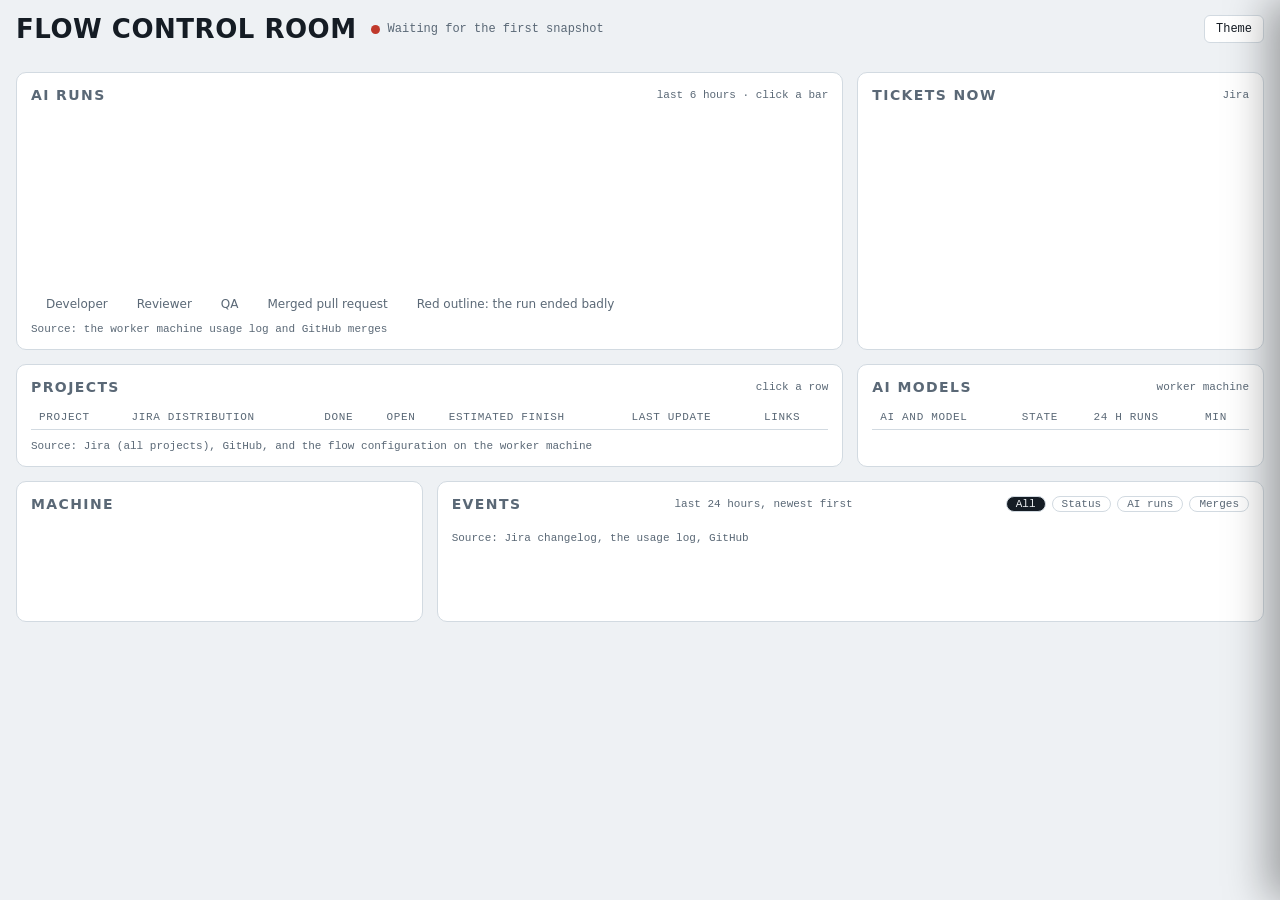
==== web/index.html @ e8352b26 "fix(web): Show per-source failures and source worker capacity from the snapshot (JOOCR-16) Co-Author" ====
<!doctype html>
<html lang="en">
<head>
<meta charset="utf-8">
<meta name="viewport" content="width=device-width, initial-scale=1, viewport-fit=cover">
<title>Flow Control Room</title>
<link rel="stylesheet" href="style.css">
</head>
<body>
<div class="wrap">
  <header>
    <h1>Flow Control Room</h1><span class="live" id="live"><i></i><span id="liveText">loading</span></span>
    <span class="srcwarn" id="srcwarn" role="status" hidden></span>
    <span class="sp"></span>
    <div class="seg"><button id="theme">Theme</button></div>
  </header>
  <section class="kpis" id="kpis" aria-label="Key numbers"></section>
  <div class="grid">
    <section class="card c8"><h2>AI runs <small id="tlnote">last 6 hours · click a bar</small></h2><div class="tlwrap"><svg class="tl" id="tl" viewBox="0 0 1000 220" preserveAspectRatio="none" role="img" aria-label="Timeline of the AI runs"></svg></div><div class="legend" id="legend"></div><div class="src">Source: the worker machine usage log and GitHub merges</div></section>
    <section class="card c4"><h2>Tickets now <small>Jira</small></h2><div class="fun" id="fun"></div><div class="src" id="funnote"></div></section>
    <section class="card c8"><h2>Projects <small>click a row</small></h2><div class="tablewrap"><table id="ptable"><thead><tr><th><button data-s="name">Project</button></th><th>Jira distribution</th><th><button data-s="prog">Done</button></th><th><button data-s="open">Open</button></th><th>Estimated finish</th><th>Last update</th><th>Links</th></tr></thead><tbody></tbody></table></div><div class="src">Source: Jira (all projects), GitHub, and the flow configuration on the worker machine</div></section>
    <section class="card c4"><h2>AI models <small>worker machine</small></h2><div class="tablewrap"><table id="aitable"><thead><tr><th>AI and model</th><th>State</th><th>24 h runs</th><th>Min</th></tr></thead><tbody></tbody></table></div><div class="src" id="ainote"></div></section>
    <section class="card c4"><h2>Machine <small id="machine"></small></h2><div class="gauges" id="gauges"></div><svg class="spark" id="spark" viewBox="0 0 300 54" preserveAspectRatio="none" role="img" aria-label="Load and memory over time"></svg><dl class="kvs" id="mkv"></dl></section>
    <section class="card c8"><h2>Events <small>last 24 hours, newest first</small><span class="chips" id="chips"><button data-f="all" aria-pressed="true">All</button><button data-f="status" aria-pressed="false">Status</button><button data-f="run" aria-pressed="false">AI runs</button><button data-f="merge" aria-pressed="false">Merges</button></span></h2><div class="feed" id="feed"></div><div class="src">Source: Jira changelog, the usage log, GitHub</div></section>
  </div>
</div>
<div class="scrim" id="scrim"></div>
<aside class="drawer" id="drawer" aria-live="polite"></aside>
<script src="lib.js"></script>
<script src="app.js"></script>
</body>
</html>
---- web/style.css ----
/* Layout concept: an operations room. Time runs left to right on the AI run lanes; around it sit the numbers an operator checks first. Every value is read from Jira, GitHub or the worker machine. */
:root {
  --bg: #0d1117; --panel: #151b23; --panel-2: #1c242e; --ink: #e8edf2; --ink-2: #8d9aa8; --line: #2a3441; --grid: #202a35;
  --todo: #5b9bf5; --run: #38c7b3; --wait: #f0b43c; --human: #e879a8; --blocked: #f2685a; --done: #6fcf7b; --backlog: #6b7b8c; --accent: #38c7b3;
  --f-head: system-ui, -apple-system, "Segoe UI", Roboto, "Helvetica Neue", Arial, sans-serif; --f-body: system-ui, -apple-system, "Segoe UI", Roboto, "Helvetica Neue", Arial, sans-serif; --f-mono: ui-monospace, "SFMono-Regular", Menlo, Consolas, "Liberation Mono", monospace; color-scheme: dark;
}
@media (prefers-color-scheme: light) { :root:not([data-theme="dark"]) {
  --bg: #eef1f4; --panel: #ffffff; --panel-2: #f4f6f8; --ink: #151c24; --ink-2: #5a6876; --line: #d2dae1; --grid: #e4e9ee;
  --todo: #2b66c4; --run: #0d8f7e; --wait: #a86f00; --human: #b83a76; --blocked: #c0392b; --done: #2f8a3c; --backlog: #7a8896; --accent: #0d8f7e; color-scheme: light; } }
:root[data-theme="light"] {
  --bg: #eef1f4; --panel: #ffffff; --panel-2: #f4f6f8; --ink: #151c24; --ink-2: #5a6876; --line: #d2dae1; --grid: #e4e9ee;
  --todo: #2b66c4; --run: #0d8f7e; --wait: #a86f00; --human: #b83a76; --blocked: #c0392b; --done: #2f8a3c; --backlog: #7a8896; --accent: #0d8f7e; color-scheme: light; }
* { box-sizing: border-box; }
body { background: var(--bg); color: var(--ink); font: 14px/1.4 var(--f-body); margin: 0; padding-left: max(16px, env(safe-area-inset-left, 0px)); padding-right: max(16px, env(safe-area-inset-right, 0px)); padding-block: 14px 28px; }
a { color: var(--accent); } button { font: inherit; color: inherit; cursor: pointer; }
.mono { font-family: var(--f-mono); font-size: 12px; }
.wrap { max-width: 1480px; margin: 0 auto; display: flex; flex-direction: column; gap: 14px; }
header { display: flex; align-items: center; gap: 14px; flex-wrap: wrap; }
h1 { margin: 0; font: 700 26px var(--f-head); letter-spacing: .02em; text-transform: uppercase; }
.live { display: inline-flex; align-items: center; gap: 8px; font: 500 12px var(--f-mono); color: var(--ink-2); }
.live i { width: 9px; height: 9px; border-radius: 50%; background: var(--done); box-shadow: 0 0 0 0 var(--done); animation: ping 2s infinite; }
.live.stale i { background: var(--wait); animation: none; } .live.old i { background: var(--blocked); animation: none; }
@keyframes ping { 0% { box-shadow: 0 0 0 0 color-mix(in srgb, var(--done) 60%, transparent); } 100% { box-shadow: 0 0 0 9px transparent; } }
.sp { flex: 1; }
.seg { display: inline-flex; border: 1px solid var(--line); border-radius: 6px; overflow: hidden; background: var(--panel); }
.seg button { background: transparent; border: 0; padding: 6px 11px; font: 500 12px var(--f-mono); }
.seg button[aria-pressed="true"] { background: var(--accent); color: var(--bg); }
.kpis { display: grid; grid-template-columns: repeat(auto-fit, minmax(160px, 1fr)); gap: 10px; }
.kpi { background: var(--panel); border: 1px solid var(--line); border-radius: 8px; padding: 10px 12px; display: flex; flex-direction: column; gap: 2px; min-width: 0; border-top: 3px solid var(--c, var(--line)); }
.kpi span { font: 500 11px var(--f-mono); color: var(--ink-2); text-transform: uppercase; letter-spacing: .06em; }
.kpi b { font: 700 30px/1 var(--f-head); font-variant-numeric: tabular-nums; }
.kpi small { color: var(--ink-2); font-size: 12px; }
.grid { display: grid; grid-template-columns: repeat(12, minmax(0, 1fr)); gap: 14px; }
.card { background: var(--panel); border: 1px solid var(--line); border-radius: 10px; padding: 14px; min-width: 0; }
.card h2 { margin: 0 0 10px; font: 600 14px var(--f-head); letter-spacing: .1em; text-transform: uppercase; color: var(--ink-2); display: flex; align-items: center; gap: 10px; flex-wrap: wrap; }
.card h2 small { font: 400 11px var(--f-mono); text-transform: none; letter-spacing: 0; margin-left: auto; }
.c8 { grid-column: span 8; } .c4 { grid-column: span 4; } .c12 { grid-column: span 12; }
@media (max-width: 1100px) { .c8, .c4 { grid-column: span 12; } }
.tlwrap { overflow-x: auto; }
svg.tl { width: 100%; min-width: 640px; display: block; }
.lane-label { font: 500 11px var(--f-mono); fill: var(--ink-2); }
.tick { stroke: var(--grid); } .tick-l { font: 400 10px var(--f-mono); fill: var(--ink-2); }
.seg-bar { cursor: pointer; } .seg-bar:hover rect { stroke: var(--ink); stroke-width: 1.5; }
.seg-t { font: 500 10px var(--f-mono); fill: #04120f; pointer-events: none; }
.now { stroke: var(--ink); stroke-dasharray: 3 3; }
.legend { display: flex; flex-wrap: wrap; gap: 6px 14px; margin-top: 8px; font-size: 12px; color: var(--ink-2); }
.legend i { display: inline-block; width: 10px; height: 10px; border-radius: 2px; margin-right: 5px; vertical-align: -1px; }
.empty { color: var(--ink-2); padding: 18px 4px; font-size: 13px; }
.fun { display: flex; flex-direction: column; gap: 7px; }
.fun div { display: grid; grid-template-columns: 118px 1fr 38px; gap: 8px; align-items: center; font-size: 13px; }
.fun i { display: block; height: 14px; border-radius: 3px; background: var(--c); min-width: 2px; transition: width .4s; }
.fun b { text-align: right; font: 600 14px var(--f-mono); }
.tablewrap { overflow-x: auto; }
table { width: 100%; border-collapse: collapse; font-size: 13px; }
th { text-align: left; font: 500 11px var(--f-mono); color: var(--ink-2); text-transform: uppercase; letter-spacing: .06em; padding: 6px 8px; border-bottom: 1px solid var(--line); white-space: nowrap; }
th button { background: none; border: 0; padding: 0; font: inherit; text-transform: inherit; letter-spacing: inherit; color: inherit; }
td { padding: 7px 8px; border-bottom: 1px solid var(--grid); vertical-align: middle; }
tr.row { cursor: pointer; } tr.row:hover td { background: var(--panel-2); }
td.num { font-variant-numeric: tabular-nums; font-family: var(--f-mono); font-size: 12px; }
.stack { display: flex; height: 8px; width: 150px; border-radius: 2px; overflow: hidden; background: var(--grid); } .stack i { display: block; height: 100%; }
.pill { display: inline-block; padding: 1px 8px; border-radius: 999px; font: 500 11px var(--f-mono); color: #07110f; background: var(--c, var(--line)); white-space: nowrap; }
.xl a { font-size: 12px; margin-right: 8px; text-decoration: none; white-space: nowrap; } .xl a::after { content: "\2197"; margin-left: 2px; color: var(--ink-2); }
.meter { height: 6px; background: var(--grid); border-radius: 3px; overflow: hidden; } .meter i { display: block; height: 100%; background: var(--accent); }
.gauges { display: grid; grid-template-columns: repeat(2, 1fr); gap: 12px; }
.gauge { display: flex; flex-direction: column; gap: 3px; } .gauge .h { display: flex; justify-content: space-between; font-size: 12px; color: var(--ink-2); } .gauge b { color: var(--ink); font: 500 12px var(--f-mono); }
.spark { width: 100%; height: 54px; display: block; margin-top: 8px; }
.kvs { display: grid; grid-template-columns: auto 1fr; gap: 3px 12px; font-size: 12.5px; margin-top: 10px; } .kvs dt { color: var(--ink-2); } .kvs dd { margin: 0; font-family: var(--f-mono); font-size: 12px; }
.chips { display: flex; gap: 6px; margin-left: auto; } .chips button { background: none; border: 1px solid var(--line); border-radius: 999px; padding: 1px 9px; font: 500 11px var(--f-mono); } .chips button[aria-pressed="true"] { background: var(--ink); color: var(--bg); }
.feed { display: flex; flex-direction: column; max-height: 360px; overflow: auto; }
.ev { display: grid; grid-template-columns: 62px 64px 1fr; gap: 8px; padding: 5px 0; border-bottom: 1px solid var(--grid); font-size: 13px; align-items: baseline; }
.ev .k { font: 500 10px var(--f-mono); text-transform: uppercase; letter-spacing: .05em; color: var(--c); }
.ev button { background: none; border: 0; padding: 0; color: var(--accent); font: 500 12px var(--f-mono); }
.drawer { position: fixed; top: 0; right: 0; bottom: 0; width: min(430px, 100%); background: var(--panel); border-left: 1px solid var(--line); box-shadow: -12px 0 40px rgba(0,0,0,.35); transform: translateX(100%); transition: transform .22s; z-index: 20; overflow: auto; padding: 18px max(18px, env(safe-area-inset-right, 0px)) 24px 18px; padding-top: max(18px, env(safe-area-inset-top, 0px)); }
.drawer.open { transform: none; }
.drawer h3 { margin: 0; font: 700 24px var(--f-head); } .drawer .sub { color: var(--ink-2); margin: 2px 0 10px; }
.drawer .x { position: absolute; top: 10px; right: 12px; background: none; border: 0; font-size: 22px; color: var(--ink-2); }
.kv { display: grid; grid-template-columns: auto 1fr; gap: 4px 12px; margin: 10px 0; font-size: 13px; } .kv dt { color: var(--ink-2); } .kv dd { margin: 0; }
.links { display: flex; flex-wrap: wrap; gap: 8px; margin: 10px 0; } .links a { padding: 5px 10px; border: 1px solid var(--line); border-radius: 6px; text-decoration: none; font-size: 12.5px; color: var(--ink); background: var(--panel-2); } .links a:hover { border-color: var(--accent); } .links a::after { content: " \2197"; color: var(--ink-2); }
.drawer h5 { margin: 16px 0 6px; font: 600 11px var(--f-mono); color: var(--ink-2); letter-spacing: .08em; text-transform: uppercase; }
.steps { list-style: none; padding: 0; margin: 0; display: flex; flex-direction: column; gap: 6px; } .steps li { display: grid; grid-template-columns: 56px 1fr; gap: 8px; font-size: 13px; border-left: 3px solid var(--c); padding-left: 8px; }
.lst button { display: grid; grid-template-columns: auto 1fr auto; gap: 8px; width: 100%; text-align: left; background: none; border: 1px solid transparent; border-radius: 6px; padding: 4px 6px; font-size: 12.5px; } .lst button:hover { border-color: var(--line); background: var(--panel-2); }
.scrim { position: fixed; inset: 0; background: rgba(0,0,0,.35); opacity: 0; pointer-events: none; transition: opacity .2s; z-index: 19; } .scrim.open { opacity: 1; pointer-events: auto; }
.src { font: 400 11px var(--f-mono); color: var(--ink-2); margin-top: 10px; }
@media (prefers-reduced-motion: reduce) { .drawer, .scrim, .fun i { transition: none; } .live i { animation: none; } }

.srcwarn { font: 500 12px var(--f-mono); color: var(--blocked); }
.srcwarn[hidden] { display: none; }
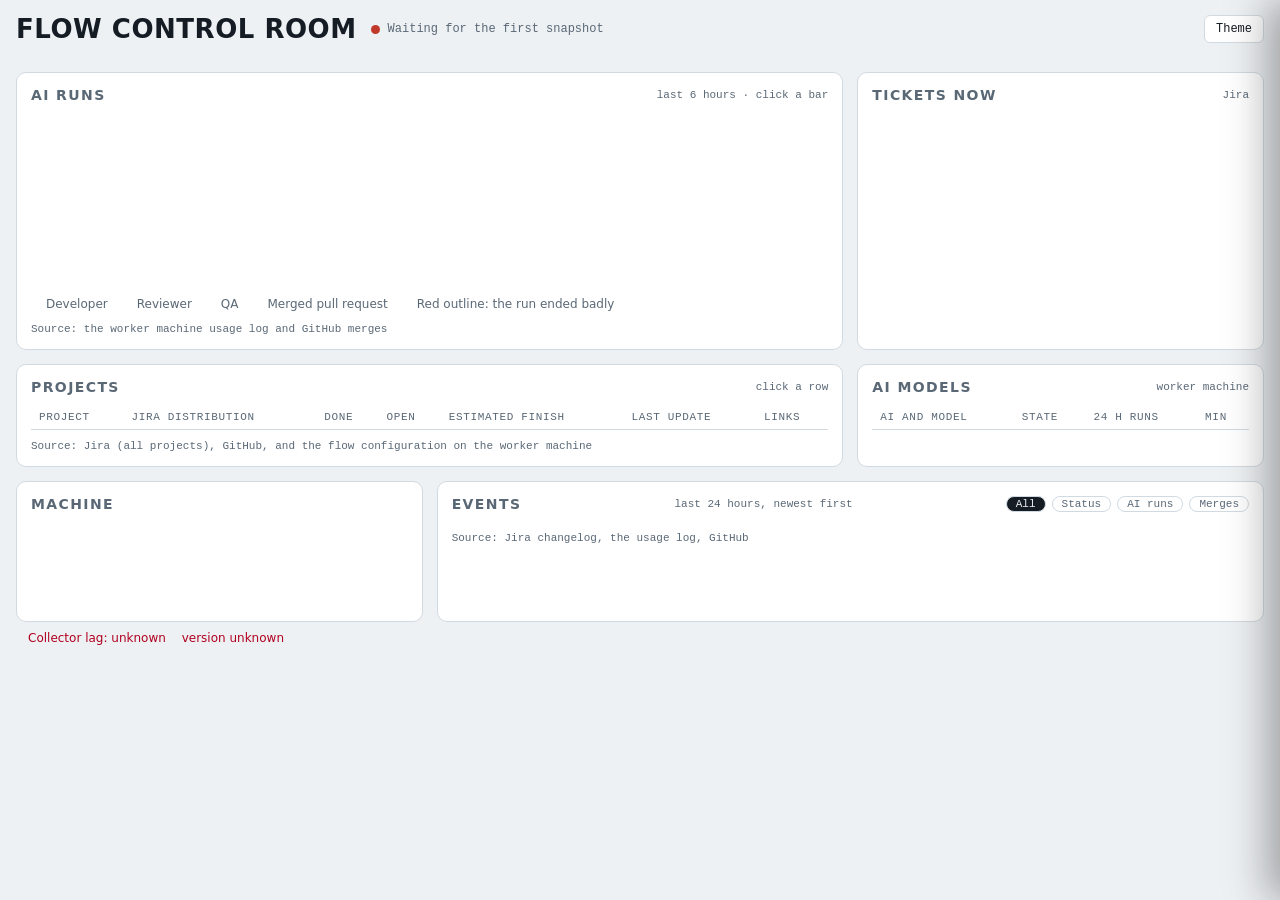
==== commit daa9967d: "feat(health): Integrate the collector footer into the Control Room page (JOOCR-22) Merge the JOOCR-1" ====
--- a/web/index.html
+++ b/web/index.html
@@ -5,6 +5,7 @@
 <meta name="viewport" content="width=device-width, initial-scale=1, viewport-fit=cover">
 <title>Flow Control Room</title>
 <link rel="stylesheet" href="style.css">
+<link rel="stylesheet" href="footer.css">
 </head>
 <body>
 <div class="wrap">
@@ -24,9 +25,14 @@
     <section class="card c8"><h2>Events <small>last 24 hours, newest first</small><span class="chips" id="chips"><button data-f="all" aria-pressed="true">All</button><button data-f="status" aria-pressed="false">Status</button><button data-f="run" aria-pressed="false">AI runs</button><button data-f="merge" aria-pressed="false">Merges</button></span></h2><div class="feed" id="feed"></div><div class="src">Source: Jira changelog, the usage log, GitHub</div></section>
   </div>
 </div>
+<footer id="collector-footer">
+  <span id="collector-lag">Collector lag: …</span>
+  <span id="collector-version">version …</span>
+</footer>
 <div class="scrim" id="scrim"></div>
 <aside class="drawer" id="drawer" aria-live="polite"></aside>
 <script src="lib.js"></script>
 <script src="app.js"></script>
+<script src="footer.js"></script>
 </body>
 </html>
--- a/web/footer.css
+++ b/web/footer.css
@@ -0,0 +1,4 @@
+#collector-footer { font: 12px/1.4 system-ui, sans-serif; color: #667; padding: 8px 12px; }
+#collector-footer span + span { margin-left: 12px; }
+#collector-footer.stale { color: #b36b00; }
+#collector-footer.old { color: #b00020; }
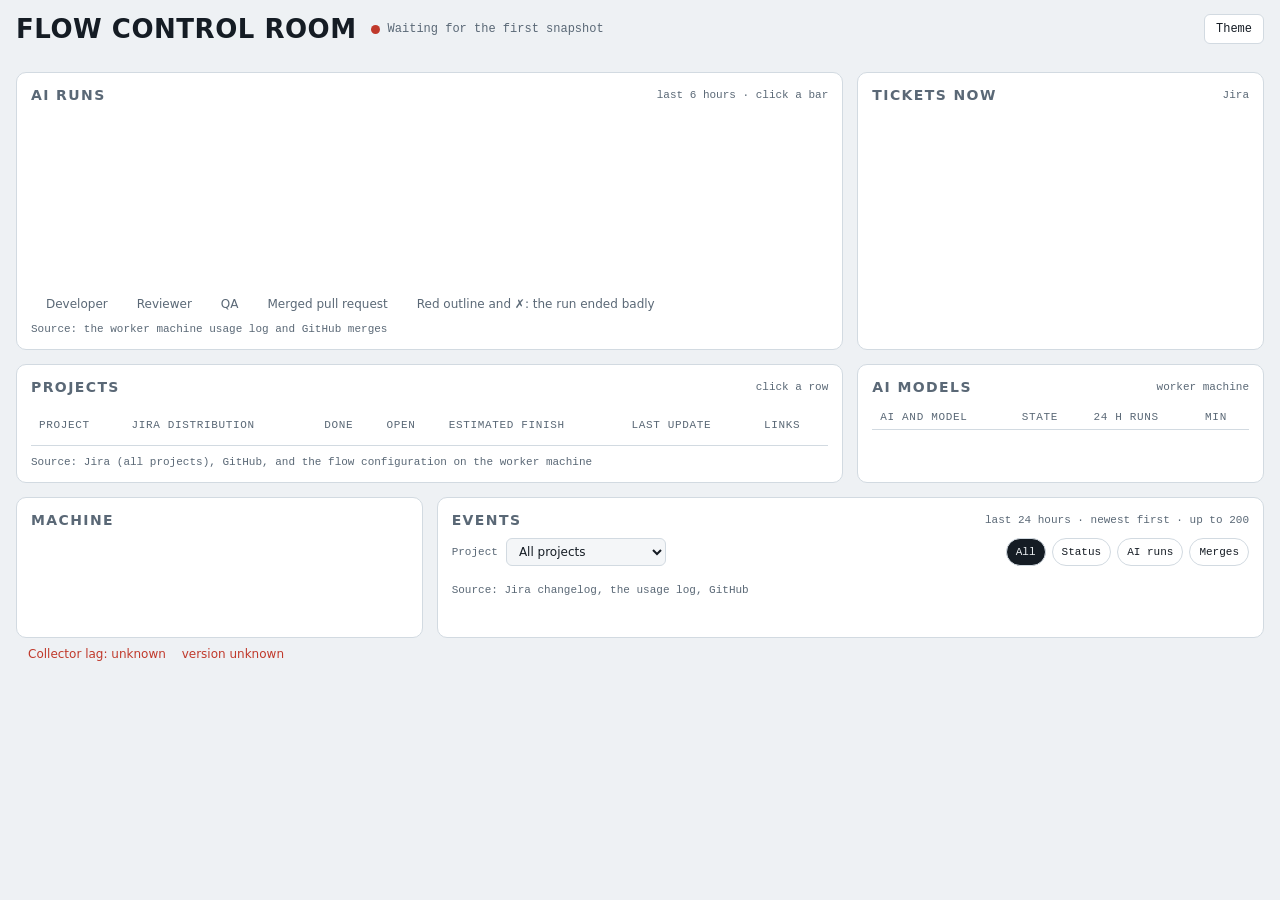
==== commit 63372c3a: "feat(web): Add source-down banner, stale panels, mobile and accessibility pass (JOOCR-17) Record met" ====
--- a/web/index.html
+++ b/web/index.html
@@ -11,18 +11,18 @@
 <div class="wrap">
   <header>
     <h1>Flow Control Room</h1><span class="live" id="live"><i></i><span id="liveText">loading</span></span>
-    <span class="srcwarn" id="srcwarn" role="status" hidden></span>
     <span class="sp"></span>
     <div class="seg"><button id="theme">Theme</button></div>
   </header>
+  <section class="srcbanner" id="srcbanner" role="status" aria-label="Sources that are down" hidden></section>
   <section class="kpis" id="kpis" aria-label="Key numbers"></section>
   <div class="grid">
-    <section class="card c8"><h2>AI runs <small id="tlnote">last 6 hours · click a bar</small></h2><div class="tlwrap"><svg class="tl" id="tl" viewBox="0 0 1000 220" preserveAspectRatio="none" role="img" aria-label="Timeline of the AI runs"></svg></div><div class="legend" id="legend"></div><div class="src">Source: the worker machine usage log and GitHub merges</div></section>
-    <section class="card c4"><h2>Tickets now <small>Jira</small></h2><div class="fun" id="fun"></div><div class="src" id="funnote"></div></section>
-    <section class="card c8"><h2>Projects <small>click a row</small></h2><div class="tablewrap"><table id="ptable"><thead><tr><th><button data-s="name">Project</button></th><th>Jira distribution</th><th><button data-s="prog">Done</button></th><th><button data-s="open">Open</button></th><th>Estimated finish</th><th>Last update</th><th>Links</th></tr></thead><tbody></tbody></table></div><div class="src">Source: Jira (all projects), GitHub, and the flow configuration on the worker machine</div></section>
-    <section class="card c4"><h2>AI models <small>worker machine</small></h2><div class="tablewrap"><table id="aitable"><thead><tr><th>AI and model</th><th>State</th><th>24 h runs</th><th>Min</th></tr></thead><tbody></tbody></table></div><div class="src" id="ainote"></div></section>
-    <section class="card c4"><h2>Machine <small id="machine"></small></h2><div class="gauges" id="gauges"></div><svg class="spark" id="spark" viewBox="0 0 300 54" preserveAspectRatio="none" role="img" aria-label="Load and memory over time"></svg><dl class="kvs" id="mkv"></dl></section>
-    <section class="card c8"><h2>Events <small>last 24 hours, newest first</small><span class="chips" id="chips"><button data-f="all" aria-pressed="true">All</button><button data-f="status" aria-pressed="false">Status</button><button data-f="run" aria-pressed="false">AI runs</button><button data-f="merge" aria-pressed="false">Merges</button></span></h2><div class="feed" id="feed"></div><div class="src">Source: Jira changelog, the usage log, GitHub</div></section>
+    <section class="card c8" data-src="machine github"><h2>AI runs <span class="stale-tag" hidden>stale</span> <small id="tlnote">last 6 hours · click a bar</small></h2><div class="tlwrap"><svg class="tl" id="tl" viewBox="0 0 1000 220" preserveAspectRatio="none" role="img" aria-label="Timeline of the AI runs"></svg></div><div class="legend" id="legend"></div><div class="src">Source: the worker machine usage log and GitHub merges</div></section>
+    <section class="card c4" data-src="jira machine"><h2>Tickets now <span class="stale-tag" hidden>stale</span> <small>Jira</small></h2><div class="fun" id="fun"></div><div class="src" id="funnote"></div></section>
+    <section class="card c8" data-src="jira github machine"><h2>Projects <span class="stale-tag" hidden>stale</span> <small>click a row</small></h2><div class="tablewrap"><table id="ptable"><thead><tr><th><button data-s="name">Project</button></th><th>Jira distribution</th><th><button data-s="prog">Done</button></th><th><button data-s="open">Open</button></th><th>Estimated finish</th><th>Last update</th><th>Links</th></tr></thead><tbody></tbody></table></div><div class="src">Source: Jira (all projects), GitHub, and the flow configuration on the worker machine</div></section>
+    <section class="card c4" data-src="machine"><h2>AI models <span class="stale-tag" hidden>stale</span> <small>worker machine</small></h2><div class="tablewrap"><table id="aitable"><thead><tr><th>AI and model</th><th>State</th><th>24 h runs</th><th>Min</th></tr></thead><tbody></tbody></table></div><div class="src" id="ainote"></div></section>
+    <section class="card c4" data-src="machine"><h2>Machine <span class="stale-tag" hidden>stale</span> <small id="machine"></small></h2><div class="gauges" id="gauges"></div><svg class="spark" id="spark" viewBox="0 0 300 54" preserveAspectRatio="none" role="img" aria-label="Load and memory over time"></svg><dl class="kvs" id="mkv"></dl></section>
+    <section class="card c8" data-src="jira github machine"><h2>Events <span class="stale-tag" hidden>stale</span> <small>last 24 hours · newest first · up to 200</small></h2><div class="event-controls"><label class="event-project-filter" for="event-project">Project<select id="event-project" aria-label="Filter events by project"><option value="all">All projects</option></select></label><div class="chips" id="chips" role="group" aria-label="Filter events by kind"><button type="button" data-f="all" aria-pressed="true">All</button><button type="button" data-f="status" aria-pressed="false">Status</button><button type="button" data-f="run" aria-pressed="false">AI runs</button><button type="button" data-f="merge" aria-pressed="false">Merges</button></div></div><div class="feed" id="feed" aria-live="polite"></div><div class="src">Source: Jira changelog, the usage log, GitHub</div></section>
   </div>
 </div>
 <footer id="collector-footer">
@@ -30,7 +30,7 @@
   <span id="collector-version">version …</span>
 </footer>
 <div class="scrim" id="scrim"></div>
-<aside class="drawer" id="drawer" aria-live="polite"></aside>
+<aside class="drawer" id="drawer" role="dialog" aria-modal="true" aria-labelledby="drawer-title" aria-hidden="true" inert tabindex="-1"></aside>
 <script src="lib.js"></script>
 <script src="app.js"></script>
 <script src="footer.js"></script>
--- a/web/style.css
+++ b/web/style.css
@@ -1,15 +1,15 @@
 /* Layout concept: an operations room. Time runs left to right on the AI run lanes; around it sit the numbers an operator checks first. Every value is read from Jira, GitHub or the worker machine. */
 :root {
   --bg: #0d1117; --panel: #151b23; --panel-2: #1c242e; --ink: #e8edf2; --ink-2: #8d9aa8; --line: #2a3441; --grid: #202a35;
-  --todo: #5b9bf5; --run: #38c7b3; --wait: #f0b43c; --human: #e879a8; --blocked: #f2685a; --done: #6fcf7b; --backlog: #6b7b8c; --accent: #38c7b3;
+  --todo: #5b9bf5; --run: #38c7b3; --wait: #f0b43c; --human: #e879a8; --blocked: #f2685a; --done: #6fcf7b; --backlog: #7a8999; --accent: #38c7b3; --on-color: #07110f; --focus: #e8edf2;
   --f-head: system-ui, -apple-system, "Segoe UI", Roboto, "Helvetica Neue", Arial, sans-serif; --f-body: system-ui, -apple-system, "Segoe UI", Roboto, "Helvetica Neue", Arial, sans-serif; --f-mono: ui-monospace, "SFMono-Regular", Menlo, Consolas, "Liberation Mono", monospace; color-scheme: dark;
 }
 @media (prefers-color-scheme: light) { :root:not([data-theme="dark"]) {
   --bg: #eef1f4; --panel: #ffffff; --panel-2: #f4f6f8; --ink: #151c24; --ink-2: #5a6876; --line: #d2dae1; --grid: #e4e9ee;
-  --todo: #2b66c4; --run: #0d8f7e; --wait: #a86f00; --human: #b83a76; --blocked: #c0392b; --done: #2f8a3c; --backlog: #7a8896; --accent: #0d8f7e; color-scheme: light; } }
+  --todo: #2b66c4; --run: #0a7566; --wait: #8a5a00; --human: #b83a76; --blocked: #c0392b; --done: #25702f; --backlog: #5f6e7c; --accent: #0a7566; --on-color: #ffffff; --focus: #151c24; color-scheme: light; } }
 :root[data-theme="light"] {
   --bg: #eef1f4; --panel: #ffffff; --panel-2: #f4f6f8; --ink: #151c24; --ink-2: #5a6876; --line: #d2dae1; --grid: #e4e9ee;
-  --todo: #2b66c4; --run: #0d8f7e; --wait: #a86f00; --human: #b83a76; --blocked: #c0392b; --done: #2f8a3c; --backlog: #7a8896; --accent: #0d8f7e; color-scheme: light; }
+  --todo: #2b66c4; --run: #0a7566; --wait: #8a5a00; --human: #b83a76; --blocked: #c0392b; --done: #25702f; --backlog: #5f6e7c; --accent: #0a7566; --on-color: #ffffff; --focus: #151c24; color-scheme: light; }
 * { box-sizing: border-box; }
 body { background: var(--bg); color: var(--ink); font: 14px/1.4 var(--f-body); margin: 0; padding-left: max(16px, env(safe-area-inset-left, 0px)); padding-right: max(16px, env(safe-area-inset-right, 0px)); padding-block: 14px 28px; }
 a { color: var(--accent); } button { font: inherit; color: inherit; cursor: pointer; }
@@ -24,8 +24,8 @@
 .sp { flex: 1; }
 .seg { display: inline-flex; border: 1px solid var(--line); border-radius: 6px; overflow: hidden; background: var(--panel); }
 .seg button { background: transparent; border: 0; padding: 6px 11px; font: 500 12px var(--f-mono); }
-.seg button[aria-pressed="true"] { background: var(--accent); color: var(--bg); }
-.kpis { display: grid; grid-template-columns: repeat(auto-fit, minmax(160px, 1fr)); gap: 10px; }
+.seg button[aria-pressed="true"] { background: var(--accent); color: var(--on-color); }
+.kpis { display: grid; grid-template-columns: repeat(auto-fit, minmax(min(160px, 100%), 1fr)); gap: 10px; }
 .kpi { background: var(--panel); border: 1px solid var(--line); border-radius: 8px; padding: 10px 12px; display: flex; flex-direction: column; gap: 2px; min-width: 0; border-top: 3px solid var(--c, var(--line)); }
 .kpi span { font: 500 11px var(--f-mono); color: var(--ink-2); text-transform: uppercase; letter-spacing: .06em; }
 .kpi b { font: 700 30px/1 var(--f-head); font-variant-numeric: tabular-nums; }
@@ -41,7 +41,7 @@
 .lane-label { font: 500 11px var(--f-mono); fill: var(--ink-2); }
 .tick { stroke: var(--grid); } .tick-l { font: 400 10px var(--f-mono); fill: var(--ink-2); }
 .seg-bar { cursor: pointer; } .seg-bar:hover rect { stroke: var(--ink); stroke-width: 1.5; }
-.seg-t { font: 500 10px var(--f-mono); fill: #04120f; pointer-events: none; }
+.seg-t { font: 500 10px var(--f-mono); fill: var(--on-color); pointer-events: none; }
 .now { stroke: var(--ink); stroke-dasharray: 3 3; }
 .legend { display: flex; flex-wrap: wrap; gap: 6px 14px; margin-top: 8px; font-size: 12px; color: var(--ink-2); }
 .legend i { display: inline-block; width: 10px; height: 10px; border-radius: 2px; margin-right: 5px; vertical-align: -1px; }
@@ -58,20 +58,30 @@
 tr.row { cursor: pointer; } tr.row:hover td { background: var(--panel-2); }
 td.num { font-variant-numeric: tabular-nums; font-family: var(--f-mono); font-size: 12px; }
 .stack { display: flex; height: 8px; width: 150px; border-radius: 2px; overflow: hidden; background: var(--grid); } .stack i { display: block; height: 100%; }
-.pill { display: inline-block; padding: 1px 8px; border-radius: 999px; font: 500 11px var(--f-mono); color: #07110f; background: var(--c, var(--line)); white-space: nowrap; }
+.pill { display: inline-block; padding: 1px 8px; border-radius: 999px; font: 500 11px var(--f-mono); color: var(--on-color); background: var(--c, var(--line)); white-space: nowrap; }
 .xl a { font-size: 12px; margin-right: 8px; text-decoration: none; white-space: nowrap; } .xl a::after { content: "\2197"; margin-left: 2px; color: var(--ink-2); }
 .meter { height: 6px; background: var(--grid); border-radius: 3px; overflow: hidden; } .meter i { display: block; height: 100%; background: var(--accent); }
 .gauges { display: grid; grid-template-columns: repeat(2, 1fr); gap: 12px; }
 .gauge { display: flex; flex-direction: column; gap: 3px; } .gauge .h { display: flex; justify-content: space-between; font-size: 12px; color: var(--ink-2); } .gauge b { color: var(--ink); font: 500 12px var(--f-mono); }
 .spark { width: 100%; height: 54px; display: block; margin-top: 8px; }
 .kvs { display: grid; grid-template-columns: auto 1fr; gap: 3px 12px; font-size: 12.5px; margin-top: 10px; } .kvs dt { color: var(--ink-2); } .kvs dd { margin: 0; font-family: var(--f-mono); font-size: 12px; }
-.chips { display: flex; gap: 6px; margin-left: auto; } .chips button { background: none; border: 1px solid var(--line); border-radius: 999px; padding: 1px 9px; font: 500 11px var(--f-mono); } .chips button[aria-pressed="true"] { background: var(--ink); color: var(--bg); }
+.event-controls { display: flex; align-items: center; flex-wrap: wrap; gap: 8px 14px; margin: 0 0 8px; }
+.event-project-filter { display: inline-flex; align-items: center; gap: 8px; color: var(--ink-2); font: 500 11px var(--f-mono); }
+.event-project-filter select { min-width: 160px; max-width: 100%; border: 1px solid var(--line); border-radius: 6px; padding: 5px 8px; background: var(--panel-2); color: var(--ink); font: 12px var(--f-body); }
+.chips { display: flex; flex-wrap: wrap; gap: 6px; margin-left: auto; } .chips button { background: none; border: 1px solid var(--line); border-radius: 999px; padding: 3px 9px; font: 500 11px var(--f-mono); } .chips button[aria-pressed="true"] { background: var(--ink); color: var(--bg); }
 .feed { display: flex; flex-direction: column; max-height: 360px; overflow: auto; }
-.ev { display: grid; grid-template-columns: 62px 64px 1fr; gap: 8px; padding: 5px 0; border-bottom: 1px solid var(--grid); font-size: 13px; align-items: baseline; }
-.ev .k { font: 500 10px var(--f-mono); text-transform: uppercase; letter-spacing: .05em; color: var(--c); }
-.ev button { background: none; border: 0; padding: 0; color: var(--accent); font: 500 12px var(--f-mono); }
-.drawer { position: fixed; top: 0; right: 0; bottom: 0; width: min(430px, 100%); background: var(--panel); border-left: 1px solid var(--line); box-shadow: -12px 0 40px rgba(0,0,0,.35); transform: translateX(100%); transition: transform .22s; z-index: 20; overflow: auto; padding: 18px max(18px, env(safe-area-inset-right, 0px)) 24px 18px; padding-top: max(18px, env(safe-area-inset-top, 0px)); }
-.drawer.open { transform: none; }
+.ev { display: grid; grid-template-columns: 126px minmax(0, 1fr); gap: 8px; padding: 7px 0; border-bottom: 1px solid var(--grid); font-size: 13px; align-items: start; }
+.event-meta, .event-actions { display: flex; align-items: baseline; flex-wrap: wrap; gap: 4px 8px; min-width: 0; }
+.event-meta time { color: var(--ink-2); font: 400 11px var(--f-mono); white-space: nowrap; }
+.ev .k { font: 500 10px var(--f-mono); text-transform: uppercase; letter-spacing: .05em; color: var(--c); white-space: nowrap; }
+.event-open, .event-related { background: none; border: 0; padding: 0; color: var(--accent); text-align: left; font: inherit; }
+.event-open { line-height: 1.4; }
+.event-open:hover, .event-related:hover, .event-source:hover { text-decoration: underline; }
+.event-related { font: 500 11px var(--f-mono); white-space: nowrap; }
+.event-source { font-size: 11px; white-space: nowrap; }
+.event-open:focus-visible, .event-related:focus-visible, .event-source:focus-visible, .event-controls :focus-visible, .drawer :focus-visible { outline: 2px solid var(--accent); outline-offset: 2px; }
+.drawer { visibility: hidden; position: fixed; top: 0; right: 0; bottom: 0; width: min(430px, 100%); background: var(--panel); border-left: 1px solid var(--line); box-shadow: -12px 0 40px rgba(0,0,0,.35); transform: translateX(100%); transition: transform .22s, visibility 0s .22s; z-index: 20; overflow: auto; padding: 18px max(18px, env(safe-area-inset-right, 0px)) 24px 18px; padding-top: max(18px, env(safe-area-inset-top, 0px)); }
+.drawer.open { transform: none; visibility: visible; }
 .drawer h3 { margin: 0; font: 700 24px var(--f-head); } .drawer .sub { color: var(--ink-2); margin: 2px 0 10px; }
 .drawer .x { position: absolute; top: 10px; right: 12px; background: none; border: 0; font-size: 22px; color: var(--ink-2); }
 .kv { display: grid; grid-template-columns: auto 1fr; gap: 4px 12px; margin: 10px 0; font-size: 13px; } .kv dt { color: var(--ink-2); } .kv dd { margin: 0; }
@@ -82,6 +92,44 @@
 .scrim { position: fixed; inset: 0; background: rgba(0,0,0,.35); opacity: 0; pointer-events: none; transition: opacity .2s; z-index: 19; } .scrim.open { opacity: 1; pointer-events: auto; }
 .src { font: 400 11px var(--f-mono); color: var(--ink-2); margin-top: 10px; }
 @media (prefers-reduced-motion: reduce) { .drawer, .scrim, .fun i { transition: none; } .live i { animation: none; } }
+@media (max-width: 480px) {
+  .event-controls { align-items: stretch; flex-direction: column; }
+  .event-project-filter { justify-content: space-between; }
+  .event-project-filter select { min-width: 0; flex: 1; }
+  .chips { margin-left: 0; }
+  .ev { grid-template-columns: minmax(0, 1fr); gap: 3px; }
+}
 
-.srcwarn { font: 500 12px var(--f-mono); color: var(--blocked); }
-.srcwarn[hidden] { display: none; }
+/* Source-down banner: text and a border, never colour alone. */
+.srcbanner { border: 2px solid var(--blocked); border-radius: 8px; background: var(--panel); padding: 10px 12px; font-size: 13px; }
+.srcbanner[hidden] { display: none; }
+.srcbanner b { color: var(--blocked); }
+.srcbanner ul { margin: 6px 0 0; padding-left: 18px; }
+.srcbanner li { overflow-wrap: anywhere; }
+.stale-tag { display: inline-block; border: 1px dashed var(--blocked); border-radius: 4px; padding: 0 6px; font: 600 11px var(--f-mono); color: var(--blocked); text-transform: uppercase; letter-spacing: .04em; }
+.stale-tag[hidden] { display: none; }
+.card.is-stale > :not(h2) { opacity: .55; }
+.card.is-stale { border-style: dashed; border-color: var(--blocked); }
+.kpi.is-stale b { font-size: 20px; color: var(--blocked); }
+
+/* Keyboard: a visible ring on every control, and rows and bars reachable by Tab. */
+:focus-visible { outline: 2px solid var(--focus); outline-offset: 2px; }
+.seg-bar:focus-visible rect { stroke: var(--focus); stroke-width: 3; }
+tr.row:focus-visible { outline-offset: -2px; }
+.seg button, .chips button, th button, .drawer .x { min-height: 28px; }
+
+/* Phones: nothing may widen the page; wide tables and the timeline scroll inside their own box. */
+html, body { max-width: 100%; overflow-x: hidden; }
+.kv dd, .kvs dd, .ev > span, .links a, .src, .drawer .sub { overflow-wrap: anywhere; min-width: 0; }
+@media (max-width: 480px) {
+  h1 { font-size: 20px; }
+  .gauges { grid-template-columns: 1fr; }
+  .kvs { grid-template-columns: 1fr; }
+  .kvs dd { margin-bottom: 4px; }
+  .fun div { grid-template-columns: 96px 1fr 32px; }
+  .ev { grid-template-columns: 54px 1fr; }
+  .ev .k { grid-column: 2; grid-row: 1; }
+  .ev > span:last-child { grid-column: 1 / -1; }
+  .card { padding: 10px; }
+  .drawer { width: 100%; }
+}
--- a/web/footer.css
+++ b/web/footer.css
@@ -1,4 +1,4 @@
-#collector-footer { font: 12px/1.4 system-ui, sans-serif; color: #667; padding: 8px 12px; }
+#collector-footer { font: 12px/1.4 var(--f-body, system-ui, sans-serif); color: var(--ink-2, #5a6876); padding: 8px 12px; overflow-wrap: anywhere; }
 #collector-footer span + span { margin-left: 12px; }
-#collector-footer.stale { color: #b36b00; }
-#collector-footer.old { color: #b00020; }
+#collector-footer.stale { color: var(--wait, #8a5a00); }
+#collector-footer.old { color: var(--blocked, #c0392b); }
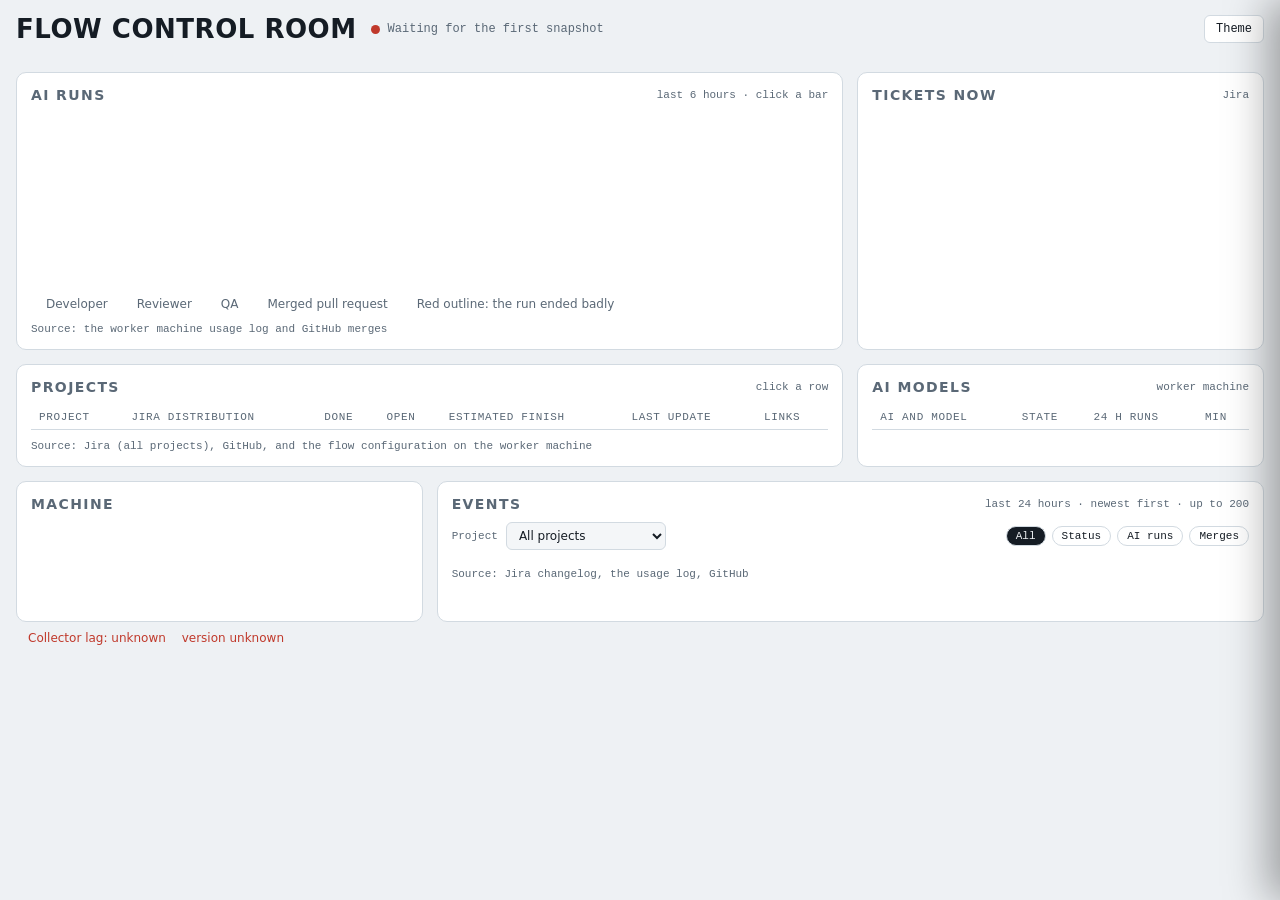
==== commit 3c010601: "feat(events): Add filtered event feed and typed drawer links (JOOCR-29)" ====
--- a/web/index.html
+++ b/web/index.html
@@ -11,18 +11,18 @@
 <div class="wrap">
   <header>
     <h1>Flow Control Room</h1><span class="live" id="live"><i></i><span id="liveText">loading</span></span>
+    <span class="srcwarn" id="srcwarn" role="status" hidden></span>
     <span class="sp"></span>
     <div class="seg"><button id="theme">Theme</button></div>
   </header>
-  <section class="srcbanner" id="srcbanner" role="status" aria-label="Sources that are down" hidden></section>
   <section class="kpis" id="kpis" aria-label="Key numbers"></section>
   <div class="grid">
-    <section class="card c8" data-src="machine github"><h2>AI runs <span class="stale-tag" hidden>stale</span> <small id="tlnote">last 6 hours · click a bar</small></h2><div class="tlwrap"><svg class="tl" id="tl" viewBox="0 0 1000 220" preserveAspectRatio="none" role="img" aria-label="Timeline of the AI runs"></svg></div><div class="legend" id="legend"></div><div class="src">Source: the worker machine usage log and GitHub merges</div></section>
-    <section class="card c4" data-src="jira machine"><h2>Tickets now <span class="stale-tag" hidden>stale</span> <small>Jira</small></h2><div class="fun" id="fun"></div><div class="src" id="funnote"></div></section>
-    <section class="card c8" data-src="jira github machine"><h2>Projects <span class="stale-tag" hidden>stale</span> <small>click a row</small></h2><div class="tablewrap"><table id="ptable"><thead><tr><th><button data-s="name">Project</button></th><th>Jira distribution</th><th><button data-s="prog">Done</button></th><th><button data-s="open">Open</button></th><th>Estimated finish</th><th>Last update</th><th>Links</th></tr></thead><tbody></tbody></table></div><div class="src">Source: Jira (all projects), GitHub, and the flow configuration on the worker machine</div></section>
-    <section class="card c4" data-src="machine"><h2>AI models <span class="stale-tag" hidden>stale</span> <small>worker machine</small></h2><div class="tablewrap"><table id="aitable"><thead><tr><th>AI and model</th><th>State</th><th>24 h runs</th><th>Min</th></tr></thead><tbody></tbody></table></div><div class="src" id="ainote"></div></section>
-    <section class="card c4" data-src="machine"><h2>Machine <span class="stale-tag" hidden>stale</span> <small id="machine"></small></h2><div class="gauges" id="gauges"></div><svg class="spark" id="spark" viewBox="0 0 300 54" preserveAspectRatio="none" role="img" aria-label="Load and memory over time"></svg><dl class="kvs" id="mkv"></dl></section>
-    <section class="card c8" data-src="jira github machine"><h2>Events <span class="stale-tag" hidden>stale</span> <small>last 24 hours · newest first · up to 200</small></h2><div class="event-controls"><label class="event-project-filter" for="event-project">Project<select id="event-project" aria-label="Filter events by project"><option value="all">All projects</option></select></label><div class="chips" id="chips" role="group" aria-label="Filter events by kind"><button type="button" data-f="all" aria-pressed="true">All</button><button type="button" data-f="status" aria-pressed="false">Status</button><button type="button" data-f="run" aria-pressed="false">AI runs</button><button type="button" data-f="merge" aria-pressed="false">Merges</button></div></div><div class="feed" id="feed" aria-live="polite"></div><div class="src">Source: Jira changelog, the usage log, GitHub</div></section>
+    <section class="card c8"><h2>AI runs <small id="tlnote">last 6 hours · click a bar</small></h2><div class="tlwrap"><svg class="tl" id="tl" viewBox="0 0 1000 220" preserveAspectRatio="none" role="img" aria-label="Timeline of the AI runs"></svg></div><div class="legend" id="legend"></div><div class="src">Source: the worker machine usage log and GitHub merges</div></section>
+    <section class="card c4"><h2>Tickets now <small>Jira</small></h2><div class="fun" id="fun"></div><div class="src" id="funnote"></div></section>
+    <section class="card c8"><h2>Projects <small>click a row</small></h2><div class="tablewrap"><table id="ptable"><thead><tr><th><button data-s="name">Project</button></th><th>Jira distribution</th><th><button data-s="prog">Done</button></th><th><button data-s="open">Open</button></th><th>Estimated finish</th><th>Last update</th><th>Links</th></tr></thead><tbody></tbody></table></div><div class="src">Source: Jira (all projects), GitHub, and the flow configuration on the worker machine</div></section>
+    <section class="card c4"><h2>AI models <small>worker machine</small></h2><div class="tablewrap"><table id="aitable"><thead><tr><th>AI and model</th><th>State</th><th>24 h runs</th><th>Min</th></tr></thead><tbody></tbody></table></div><div class="src" id="ainote"></div></section>
+    <section class="card c4"><h2>Machine <small id="machine"></small></h2><div class="gauges" id="gauges"></div><svg class="spark" id="spark" viewBox="0 0 300 54" preserveAspectRatio="none" role="img" aria-label="Load and memory over time"></svg><dl class="kvs" id="mkv"></dl></section>
+    <section class="card c8"><h2>Events <small>last 24 hours · newest first · up to 200</small></h2><div class="event-controls"><label class="event-project-filter" for="event-project">Project<select id="event-project" aria-label="Filter events by project"><option value="all">All projects</option></select></label><div class="chips" id="chips" role="group" aria-label="Filter events by kind"><button type="button" data-f="all" aria-pressed="true">All</button><button type="button" data-f="status" aria-pressed="false">Status</button><button type="button" data-f="run" aria-pressed="false">AI runs</button><button type="button" data-f="merge" aria-pressed="false">Merges</button></div></div><div class="feed" id="feed" aria-live="polite"></div><div class="src">Source: Jira changelog, the usage log, GitHub</div></section>
   </div>
 </div>
 <footer id="collector-footer">
--- a/web/style.css
+++ b/web/style.css
@@ -1,15 +1,15 @@
 /* Layout concept: an operations room. Time runs left to right on the AI run lanes; around it sit the numbers an operator checks first. Every value is read from Jira, GitHub or the worker machine. */
 :root {
   --bg: #0d1117; --panel: #151b23; --panel-2: #1c242e; --ink: #e8edf2; --ink-2: #8d9aa8; --line: #2a3441; --grid: #202a35;
-  --todo: #5b9bf5; --run: #38c7b3; --wait: #f0b43c; --human: #e879a8; --blocked: #f2685a; --done: #6fcf7b; --backlog: #7a8999; --accent: #38c7b3; --on-color: #07110f; --focus: #e8edf2;
+  --todo: #5b9bf5; --run: #38c7b3; --wait: #f0b43c; --human: #e879a8; --blocked: #f2685a; --done: #6fcf7b; --backlog: #6b7b8c; --accent: #38c7b3;
   --f-head: system-ui, -apple-system, "Segoe UI", Roboto, "Helvetica Neue", Arial, sans-serif; --f-body: system-ui, -apple-system, "Segoe UI", Roboto, "Helvetica Neue", Arial, sans-serif; --f-mono: ui-monospace, "SFMono-Regular", Menlo, Consolas, "Liberation Mono", monospace; color-scheme: dark;
 }
 @media (prefers-color-scheme: light) { :root:not([data-theme="dark"]) {
   --bg: #eef1f4; --panel: #ffffff; --panel-2: #f4f6f8; --ink: #151c24; --ink-2: #5a6876; --line: #d2dae1; --grid: #e4e9ee;
-  --todo: #2b66c4; --run: #0a7566; --wait: #8a5a00; --human: #b83a76; --blocked: #c0392b; --done: #25702f; --backlog: #5f6e7c; --accent: #0a7566; --on-color: #ffffff; --focus: #151c24; color-scheme: light; } }
+  --todo: #2b66c4; --run: #0d8f7e; --wait: #a86f00; --human: #b83a76; --blocked: #c0392b; --done: #2f8a3c; --backlog: #7a8896; --accent: #0d8f7e; color-scheme: light; } }
 :root[data-theme="light"] {
   --bg: #eef1f4; --panel: #ffffff; --panel-2: #f4f6f8; --ink: #151c24; --ink-2: #5a6876; --line: #d2dae1; --grid: #e4e9ee;
-  --todo: #2b66c4; --run: #0a7566; --wait: #8a5a00; --human: #b83a76; --blocked: #c0392b; --done: #25702f; --backlog: #5f6e7c; --accent: #0a7566; --on-color: #ffffff; --focus: #151c24; color-scheme: light; }
+  --todo: #2b66c4; --run: #0d8f7e; --wait: #a86f00; --human: #b83a76; --blocked: #c0392b; --done: #2f8a3c; --backlog: #7a8896; --accent: #0d8f7e; color-scheme: light; }
 * { box-sizing: border-box; }
 body { background: var(--bg); color: var(--ink); font: 14px/1.4 var(--f-body); margin: 0; padding-left: max(16px, env(safe-area-inset-left, 0px)); padding-right: max(16px, env(safe-area-inset-right, 0px)); padding-block: 14px 28px; }
 a { color: var(--accent); } button { font: inherit; color: inherit; cursor: pointer; }
@@ -24,8 +24,8 @@
 .sp { flex: 1; }
 .seg { display: inline-flex; border: 1px solid var(--line); border-radius: 6px; overflow: hidden; background: var(--panel); }
 .seg button { background: transparent; border: 0; padding: 6px 11px; font: 500 12px var(--f-mono); }
-.seg button[aria-pressed="true"] { background: var(--accent); color: var(--on-color); }
-.kpis { display: grid; grid-template-columns: repeat(auto-fit, minmax(min(160px, 100%), 1fr)); gap: 10px; }
+.seg button[aria-pressed="true"] { background: var(--accent); color: var(--bg); }
+.kpis { display: grid; grid-template-columns: repeat(auto-fit, minmax(160px, 1fr)); gap: 10px; }
 .kpi { background: var(--panel); border: 1px solid var(--line); border-radius: 8px; padding: 10px 12px; display: flex; flex-direction: column; gap: 2px; min-width: 0; border-top: 3px solid var(--c, var(--line)); }
 .kpi span { font: 500 11px var(--f-mono); color: var(--ink-2); text-transform: uppercase; letter-spacing: .06em; }
 .kpi b { font: 700 30px/1 var(--f-head); font-variant-numeric: tabular-nums; }
@@ -41,7 +41,7 @@
 .lane-label { font: 500 11px var(--f-mono); fill: var(--ink-2); }
 .tick { stroke: var(--grid); } .tick-l { font: 400 10px var(--f-mono); fill: var(--ink-2); }
 .seg-bar { cursor: pointer; } .seg-bar:hover rect { stroke: var(--ink); stroke-width: 1.5; }
-.seg-t { font: 500 10px var(--f-mono); fill: var(--on-color); pointer-events: none; }
+.seg-t { font: 500 10px var(--f-mono); fill: #04120f; pointer-events: none; }
 .now { stroke: var(--ink); stroke-dasharray: 3 3; }
 .legend { display: flex; flex-wrap: wrap; gap: 6px 14px; margin-top: 8px; font-size: 12px; color: var(--ink-2); }
 .legend i { display: inline-block; width: 10px; height: 10px; border-radius: 2px; margin-right: 5px; vertical-align: -1px; }
@@ -58,7 +58,7 @@
 tr.row { cursor: pointer; } tr.row:hover td { background: var(--panel-2); }
 td.num { font-variant-numeric: tabular-nums; font-family: var(--f-mono); font-size: 12px; }
 .stack { display: flex; height: 8px; width: 150px; border-radius: 2px; overflow: hidden; background: var(--grid); } .stack i { display: block; height: 100%; }
-.pill { display: inline-block; padding: 1px 8px; border-radius: 999px; font: 500 11px var(--f-mono); color: var(--on-color); background: var(--c, var(--line)); white-space: nowrap; }
+.pill { display: inline-block; padding: 1px 8px; border-radius: 999px; font: 500 11px var(--f-mono); color: #07110f; background: var(--c, var(--line)); white-space: nowrap; }
 .xl a { font-size: 12px; margin-right: 8px; text-decoration: none; white-space: nowrap; } .xl a::after { content: "\2197"; margin-left: 2px; color: var(--ink-2); }
 .meter { height: 6px; background: var(--grid); border-radius: 3px; overflow: hidden; } .meter i { display: block; height: 100%; background: var(--accent); }
 .gauges { display: grid; grid-template-columns: repeat(2, 1fr); gap: 12px; }
@@ -80,8 +80,8 @@
 .event-related { font: 500 11px var(--f-mono); white-space: nowrap; }
 .event-source { font-size: 11px; white-space: nowrap; }
 .event-open:focus-visible, .event-related:focus-visible, .event-source:focus-visible, .event-controls :focus-visible, .drawer :focus-visible { outline: 2px solid var(--accent); outline-offset: 2px; }
-.drawer { visibility: hidden; position: fixed; top: 0; right: 0; bottom: 0; width: min(430px, 100%); background: var(--panel); border-left: 1px solid var(--line); box-shadow: -12px 0 40px rgba(0,0,0,.35); transform: translateX(100%); transition: transform .22s, visibility 0s .22s; z-index: 20; overflow: auto; padding: 18px max(18px, env(safe-area-inset-right, 0px)) 24px 18px; padding-top: max(18px, env(safe-area-inset-top, 0px)); }
-.drawer.open { transform: none; visibility: visible; }
+.drawer { position: fixed; top: 0; right: 0; bottom: 0; width: min(430px, 100%); background: var(--panel); border-left: 1px solid var(--line); box-shadow: -12px 0 40px rgba(0,0,0,.35); transform: translateX(100%); transition: transform .22s; z-index: 20; overflow: auto; padding: 18px max(18px, env(safe-area-inset-right, 0px)) 24px 18px; padding-top: max(18px, env(safe-area-inset-top, 0px)); }
+.drawer.open { transform: none; }
 .drawer h3 { margin: 0; font: 700 24px var(--f-head); } .drawer .sub { color: var(--ink-2); margin: 2px 0 10px; }
 .drawer .x { position: absolute; top: 10px; right: 12px; background: none; border: 0; font-size: 22px; color: var(--ink-2); }
 .kv { display: grid; grid-template-columns: auto 1fr; gap: 4px 12px; margin: 10px 0; font-size: 13px; } .kv dt { color: var(--ink-2); } .kv dd { margin: 0; }
@@ -100,36 +100,5 @@
   .ev { grid-template-columns: minmax(0, 1fr); gap: 3px; }
 }
 
-/* Source-down banner: text and a border, never colour alone. */
-.srcbanner { border: 2px solid var(--blocked); border-radius: 8px; background: var(--panel); padding: 10px 12px; font-size: 13px; }
-.srcbanner[hidden] { display: none; }
-.srcbanner b { color: var(--blocked); }
-.srcbanner ul { margin: 6px 0 0; padding-left: 18px; }
-.srcbanner li { overflow-wrap: anywhere; }
-.stale-tag { display: inline-block; border: 1px dashed var(--blocked); border-radius: 4px; padding: 0 6px; font: 600 11px var(--f-mono); color: var(--blocked); text-transform: uppercase; letter-spacing: .04em; }
-.stale-tag[hidden] { display: none; }
-.card.is-stale > :not(h2) { opacity: .55; }
-.card.is-stale { border-style: dashed; border-color: var(--blocked); }
-.kpi.is-stale b { font-size: 20px; color: var(--blocked); }
-
-/* Keyboard: a visible ring on every control, and rows and bars reachable by Tab. */
-:focus-visible { outline: 2px solid var(--focus); outline-offset: 2px; }
-.seg-bar:focus-visible rect { stroke: var(--focus); stroke-width: 3; }
-tr.row:focus-visible { outline-offset: -2px; }
-.seg button, .chips button, th button, .drawer .x { min-height: 28px; }
-
-/* Phones: nothing may widen the page; wide tables and the timeline scroll inside their own box. */
-html, body { max-width: 100%; overflow-x: hidden; }
-.kv dd, .kvs dd, .ev > span, .links a, .src, .drawer .sub { overflow-wrap: anywhere; min-width: 0; }
-@media (max-width: 480px) {
-  h1 { font-size: 20px; }
-  .gauges { grid-template-columns: 1fr; }
-  .kvs { grid-template-columns: 1fr; }
-  .kvs dd { margin-bottom: 4px; }
-  .fun div { grid-template-columns: 96px 1fr 32px; }
-  .ev { grid-template-columns: 54px 1fr; }
-  .ev .k { grid-column: 2; grid-row: 1; }
-  .ev > span:last-child { grid-column: 1 / -1; }
-  .card { padding: 10px; }
-  .drawer { width: 100%; }
-}
+.srcwarn { font: 500 12px var(--f-mono); color: var(--blocked); }
+.srcwarn[hidden] { display: none; }
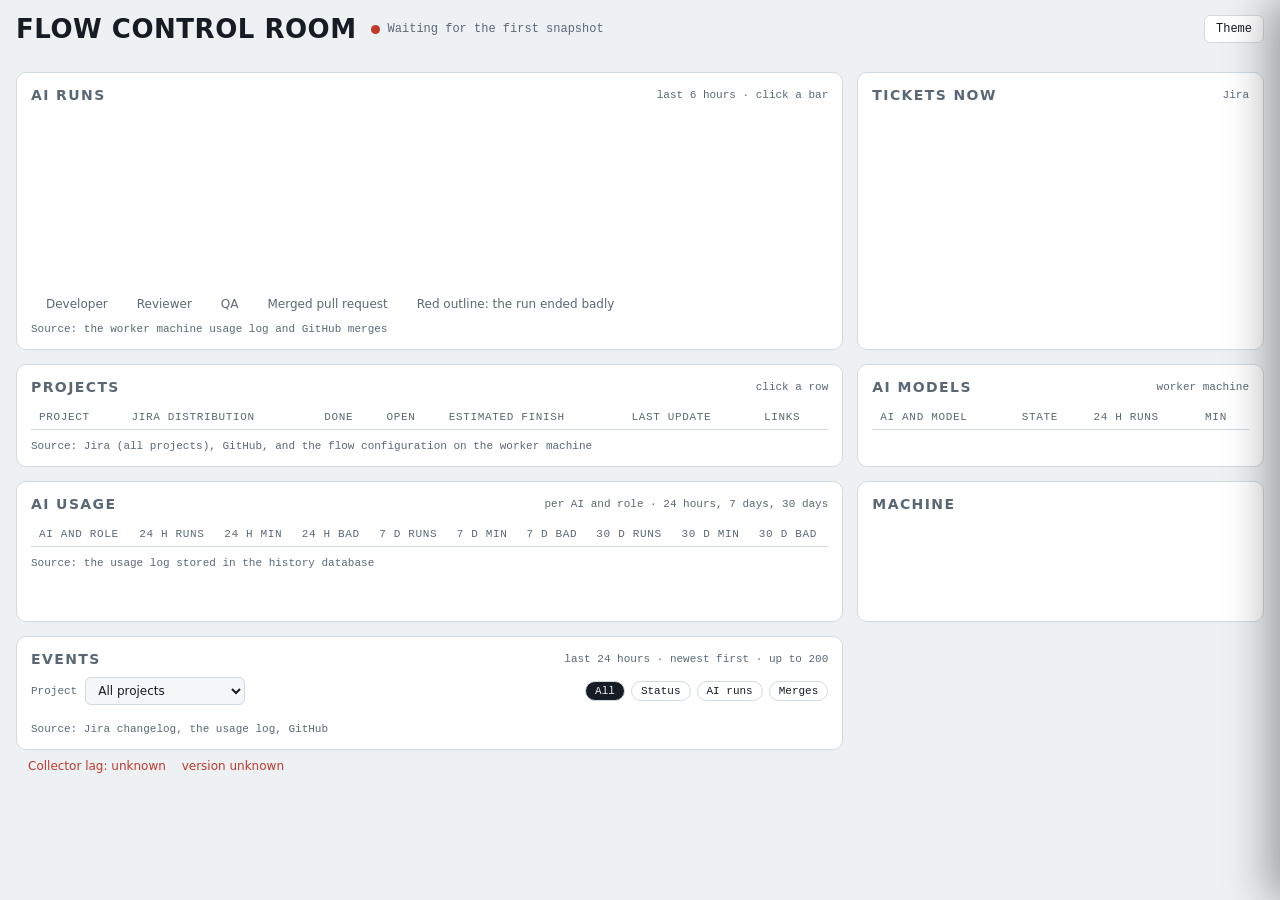
==== commit 04b993c7: "feat(usage): Add AI usage panel with runs, minutes and bad runs per window (JOOCR-20) Co-Authored-By" ====
--- a/web/index.html
+++ b/web/index.html
@@ -21,6 +21,7 @@
     <section class="card c4"><h2>Tickets now <small>Jira</small></h2><div class="fun" id="fun"></div><div class="src" id="funnote"></div></section>
     <section class="card c8"><h2>Projects <small>click a row</small></h2><div class="tablewrap"><table id="ptable"><thead><tr><th><button data-s="name">Project</button></th><th>Jira distribution</th><th><button data-s="prog">Done</button></th><th><button data-s="open">Open</button></th><th>Estimated finish</th><th>Last update</th><th>Links</th></tr></thead><tbody></tbody></table></div><div class="src">Source: Jira (all projects), GitHub, and the flow configuration on the worker machine</div></section>
     <section class="card c4"><h2>AI models <small>worker machine</small></h2><div class="tablewrap"><table id="aitable"><thead><tr><th>AI and model</th><th>State</th><th>24 h runs</th><th>Min</th></tr></thead><tbody></tbody></table></div><div class="src" id="ainote"></div></section>
+    <section class="card c8"><h2>AI usage <small>per AI and role · 24 hours, 7 days, 30 days</small></h2><div class="tablewrap"><table id="usagetable"><thead><tr><th>AI and role</th><th>24 h runs</th><th>24 h min</th><th>24 h bad</th><th>7 d runs</th><th>7 d min</th><th>7 d bad</th><th>30 d runs</th><th>30 d min</th><th>30 d bad</th></tr></thead><tbody></tbody></table></div><div class="src">Source: the usage log stored in the history database</div></section>
     <section class="card c4"><h2>Machine <small id="machine"></small></h2><div class="gauges" id="gauges"></div><svg class="spark" id="spark" viewBox="0 0 300 54" preserveAspectRatio="none" role="img" aria-label="Load and memory over time"></svg><dl class="kvs" id="mkv"></dl></section>
     <section class="card c8"><h2>Events <small>last 24 hours · newest first · up to 200</small></h2><div class="event-controls"><label class="event-project-filter" for="event-project">Project<select id="event-project" aria-label="Filter events by project"><option value="all">All projects</option></select></label><div class="chips" id="chips" role="group" aria-label="Filter events by kind"><button type="button" data-f="all" aria-pressed="true">All</button><button type="button" data-f="status" aria-pressed="false">Status</button><button type="button" data-f="run" aria-pressed="false">AI runs</button><button type="button" data-f="merge" aria-pressed="false">Merges</button></div></div><div class="feed" id="feed" aria-live="polite"></div><div class="src">Source: Jira changelog, the usage log, GitHub</div></section>
   </div>
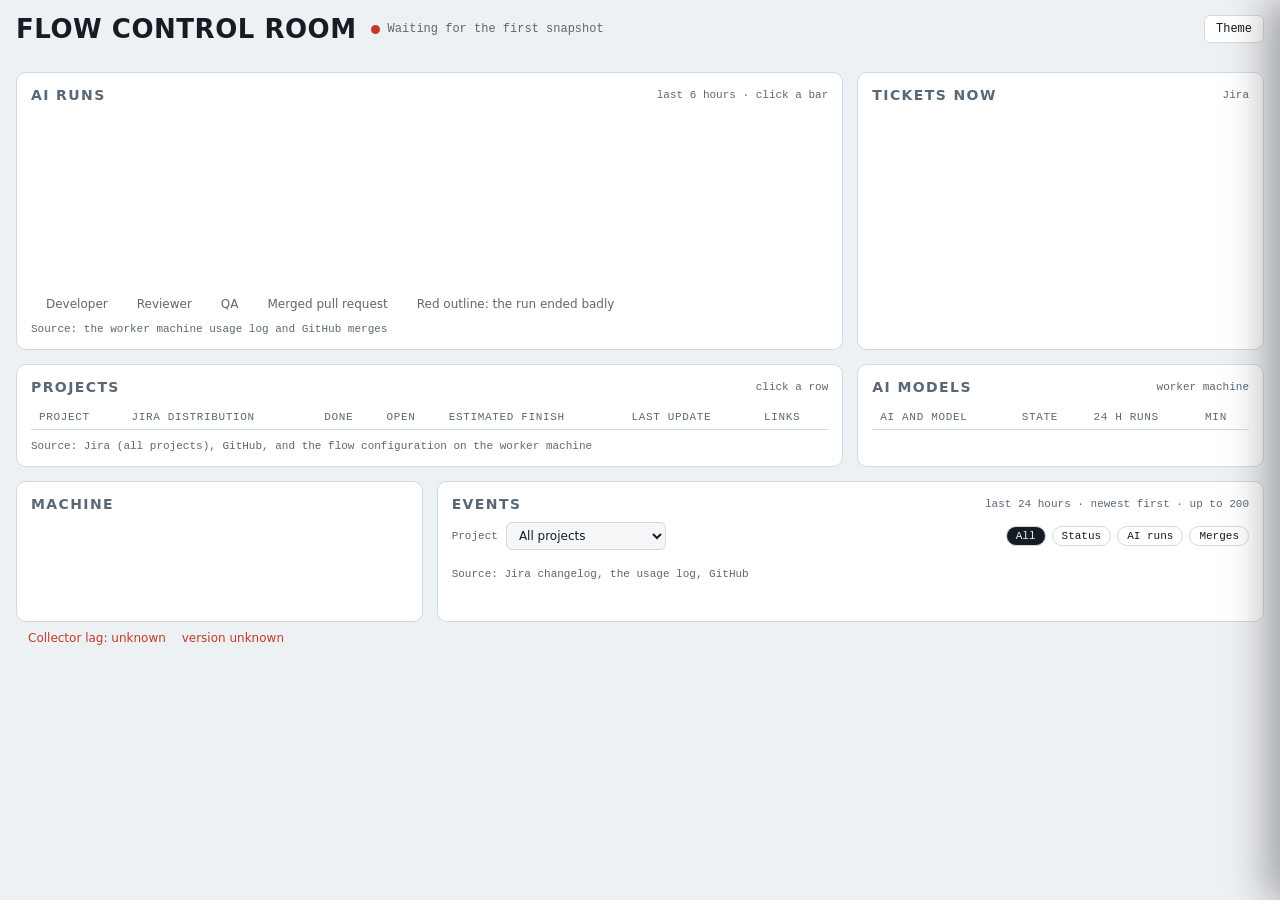
==== commit f5597d3c: "feat(alerts): Show alert rules on the page (JOOCR-21)" ====
--- a/web/index.html
+++ b/web/index.html
@@ -15,13 +15,13 @@
     <span class="sp"></span>
     <div class="seg"><button id="theme">Theme</button></div>
   </header>
+  <section class="alerts" id="alerts" aria-label="Alerts" hidden></section>
   <section class="kpis" id="kpis" aria-label="Key numbers"></section>
   <div class="grid">
     <section class="card c8"><h2>AI runs <small id="tlnote">last 6 hours · click a bar</small></h2><div class="tlwrap"><svg class="tl" id="tl" viewBox="0 0 1000 220" preserveAspectRatio="none" role="img" aria-label="Timeline of the AI runs"></svg></div><div class="legend" id="legend"></div><div class="src">Source: the worker machine usage log and GitHub merges</div></section>
     <section class="card c4"><h2>Tickets now <small>Jira</small></h2><div class="fun" id="fun"></div><div class="src" id="funnote"></div></section>
     <section class="card c8"><h2>Projects <small>click a row</small></h2><div class="tablewrap"><table id="ptable"><thead><tr><th><button data-s="name">Project</button></th><th>Jira distribution</th><th><button data-s="prog">Done</button></th><th><button data-s="open">Open</button></th><th>Estimated finish</th><th>Last update</th><th>Links</th></tr></thead><tbody></tbody></table></div><div class="src">Source: Jira (all projects), GitHub, and the flow configuration on the worker machine</div></section>
     <section class="card c4"><h2>AI models <small>worker machine</small></h2><div class="tablewrap"><table id="aitable"><thead><tr><th>AI and model</th><th>State</th><th>24 h runs</th><th>Min</th></tr></thead><tbody></tbody></table></div><div class="src" id="ainote"></div></section>
-    <section class="card c8"><h2>AI usage <small>per AI and role · 24 hours, 7 days, 30 days</small></h2><div class="tablewrap"><table id="usagetable"><thead><tr><th>AI and role</th><th>24 h runs</th><th>24 h min</th><th>24 h bad</th><th>7 d runs</th><th>7 d min</th><th>7 d bad</th><th>30 d runs</th><th>30 d min</th><th>30 d bad</th></tr></thead><tbody></tbody></table></div><div class="src">Source: the usage log stored in the history database</div></section>
     <section class="card c4"><h2>Machine <small id="machine"></small></h2><div class="gauges" id="gauges"></div><svg class="spark" id="spark" viewBox="0 0 300 54" preserveAspectRatio="none" role="img" aria-label="Load and memory over time"></svg><dl class="kvs" id="mkv"></dl></section>
     <section class="card c8"><h2>Events <small>last 24 hours · newest first · up to 200</small></h2><div class="event-controls"><label class="event-project-filter" for="event-project">Project<select id="event-project" aria-label="Filter events by project"><option value="all">All projects</option></select></label><div class="chips" id="chips" role="group" aria-label="Filter events by kind"><button type="button" data-f="all" aria-pressed="true">All</button><button type="button" data-f="status" aria-pressed="false">Status</button><button type="button" data-f="run" aria-pressed="false">AI runs</button><button type="button" data-f="merge" aria-pressed="false">Merges</button></div></div><div class="feed" id="feed" aria-live="polite"></div><div class="src">Source: Jira changelog, the usage log, GitHub</div></section>
   </div>
--- a/web/style.css
+++ b/web/style.css
@@ -102,3 +102,10 @@
 
 .srcwarn { font: 500 12px var(--f-mono); color: var(--blocked); }
 .srcwarn[hidden] { display: none; }
+
+.alerts { display: flex; flex-direction: column; gap: 6px; margin-bottom: 10px; }
+.alerts[hidden] { display: none; }
+.alert { display: flex; align-items: baseline; gap: 10px; background: var(--panel); border: 1px solid var(--line); border-left: 4px solid var(--blocked); border-radius: 8px; padding: 8px 12px; font-size: 13px; }
+.alert span { font: 500 11px var(--f-mono); color: var(--blocked); text-transform: uppercase; letter-spacing: .06em; }
+.alert button { all: unset; cursor: pointer; text-decoration: underline; min-width: 0; }
+.alert button:focus-visible { outline: 2px solid var(--accent); outline-offset: 2px; }
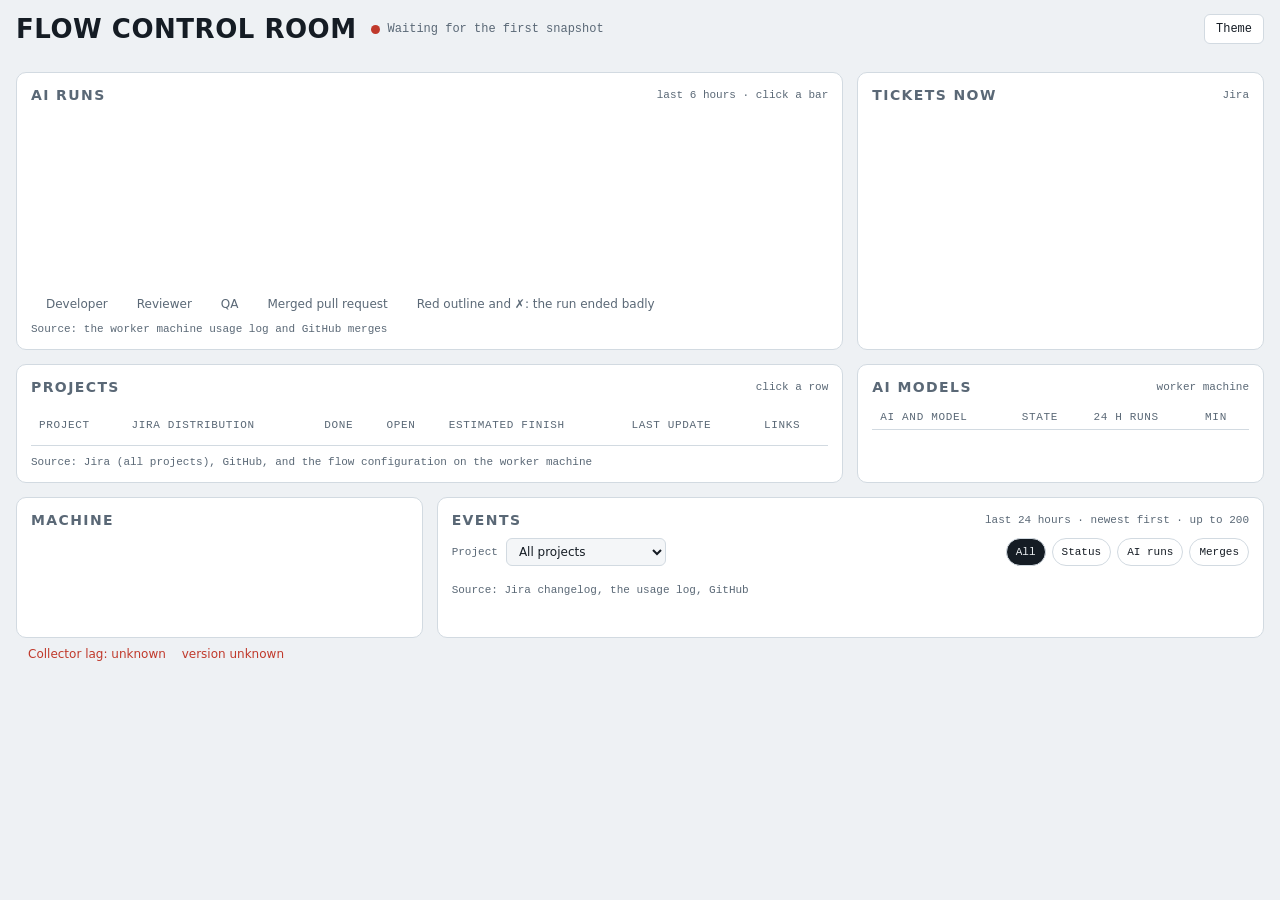
==== commit 8dfb3156: "Merge 004d6f74be3a087de1079ecc4f8ea381bb182a37 into fa25f983414d5110dcd1afe944f3df9597ba8063" ====
--- a/web/index.html
+++ b/web/index.html
@@ -11,19 +11,18 @@
 <div class="wrap">
   <header>
     <h1>Flow Control Room</h1><span class="live" id="live"><i></i><span id="liveText">loading</span></span>
-    <span class="srcwarn" id="srcwarn" role="status" hidden></span>
     <span class="sp"></span>
     <div class="seg"><button id="theme">Theme</button></div>
   </header>
-  <section class="alerts" id="alerts" aria-label="Alerts" hidden></section>
+  <section class="srcbanner" id="srcbanner" role="status" aria-label="Sources that are down" hidden></section>
   <section class="kpis" id="kpis" aria-label="Key numbers"></section>
   <div class="grid">
-    <section class="card c8"><h2>AI runs <small id="tlnote">last 6 hours · click a bar</small></h2><div class="tlwrap"><svg class="tl" id="tl" viewBox="0 0 1000 220" preserveAspectRatio="none" role="img" aria-label="Timeline of the AI runs"></svg></div><div class="legend" id="legend"></div><div class="src">Source: the worker machine usage log and GitHub merges</div></section>
-    <section class="card c4"><h2>Tickets now <small>Jira</small></h2><div class="fun" id="fun"></div><div class="src" id="funnote"></div></section>
-    <section class="card c8"><h2>Projects <small>click a row</small></h2><div class="tablewrap"><table id="ptable"><thead><tr><th><button data-s="name">Project</button></th><th>Jira distribution</th><th><button data-s="prog">Done</button></th><th><button data-s="open">Open</button></th><th>Estimated finish</th><th>Last update</th><th>Links</th></tr></thead><tbody></tbody></table></div><div class="src">Source: Jira (all projects), GitHub, and the flow configuration on the worker machine</div></section>
-    <section class="card c4"><h2>AI models <small>worker machine</small></h2><div class="tablewrap"><table id="aitable"><thead><tr><th>AI and model</th><th>State</th><th>24 h runs</th><th>Min</th></tr></thead><tbody></tbody></table></div><div class="src" id="ainote"></div></section>
-    <section class="card c4"><h2>Machine <small id="machine"></small></h2><div class="gauges" id="gauges"></div><svg class="spark" id="spark" viewBox="0 0 300 54" preserveAspectRatio="none" role="img" aria-label="Load and memory over time"></svg><dl class="kvs" id="mkv"></dl></section>
-    <section class="card c8"><h2>Events <small>last 24 hours · newest first · up to 200</small></h2><div class="event-controls"><label class="event-project-filter" for="event-project">Project<select id="event-project" aria-label="Filter events by project"><option value="all">All projects</option></select></label><div class="chips" id="chips" role="group" aria-label="Filter events by kind"><button type="button" data-f="all" aria-pressed="true">All</button><button type="button" data-f="status" aria-pressed="false">Status</button><button type="button" data-f="run" aria-pressed="false">AI runs</button><button type="button" data-f="merge" aria-pressed="false">Merges</button></div></div><div class="feed" id="feed" aria-live="polite"></div><div class="src">Source: Jira changelog, the usage log, GitHub</div></section>
+    <section class="card c8" data-src="machine github"><h2>AI runs <span class="stale-tag" hidden>stale</span> <small id="tlnote">last 6 hours · click a bar</small></h2><div class="tlwrap"><svg class="tl" id="tl" viewBox="0 0 1000 220" preserveAspectRatio="none" role="img" aria-label="Timeline of the AI runs"></svg></div><div class="legend" id="legend"></div><div class="src">Source: the worker machine usage log and GitHub merges</div></section>
+    <section class="card c4" data-src="jira machine"><h2>Tickets now <span class="stale-tag" hidden>stale</span> <small>Jira</small></h2><div class="fun" id="fun"></div><div class="src" id="funnote"></div></section>
+    <section class="card c8" data-src="jira github machine"><h2>Projects <span class="stale-tag" hidden>stale</span> <small>click a row</small></h2><div class="tablewrap"><table id="ptable"><thead><tr><th><button data-s="name">Project</button></th><th>Jira distribution</th><th><button data-s="prog">Done</button></th><th><button data-s="open">Open</button></th><th>Estimated finish</th><th>Last update</th><th>Links</th></tr></thead><tbody></tbody></table></div><div class="src">Source: Jira (all projects), GitHub, and the flow configuration on the worker machine</div></section>
+    <section class="card c4" data-src="machine"><h2>AI models <span class="stale-tag" hidden>stale</span> <small>worker machine</small></h2><div class="tablewrap"><table id="aitable"><thead><tr><th>AI and model</th><th>State</th><th>24 h runs</th><th>Min</th></tr></thead><tbody></tbody></table></div><div class="src" id="ainote"></div></section>
+    <section class="card c4" data-src="machine"><h2>Machine <span class="stale-tag" hidden>stale</span> <small id="machine"></small></h2><div class="gauges" id="gauges"></div><svg class="spark" id="spark" viewBox="0 0 300 54" preserveAspectRatio="none" role="img" aria-label="Load and memory over time"></svg><dl class="kvs" id="mkv"></dl></section>
+    <section class="card c8" data-src="jira github machine"><h2>Events <span class="stale-tag" hidden>stale</span> <small>last 24 hours · newest first · up to 200</small></h2><div class="event-controls"><label class="event-project-filter" for="event-project">Project<select id="event-project" aria-label="Filter events by project"><option value="all">All projects</option></select></label><div class="chips" id="chips" role="group" aria-label="Filter events by kind"><button type="button" data-f="all" aria-pressed="true">All</button><button type="button" data-f="status" aria-pressed="false">Status</button><button type="button" data-f="run" aria-pressed="false">AI runs</button><button type="button" data-f="merge" aria-pressed="false">Merges</button></div></div><div class="feed" id="feed" aria-live="polite"></div><div class="src">Source: Jira changelog, the usage log, GitHub</div></section>
   </div>
 </div>
 <footer id="collector-footer">
--- a/web/style.css
+++ b/web/style.css
@@ -1,15 +1,15 @@
 /* Layout concept: an operations room. Time runs left to right on the AI run lanes; around it sit the numbers an operator checks first. Every value is read from Jira, GitHub or the worker machine. */
 :root {
   --bg: #0d1117; --panel: #151b23; --panel-2: #1c242e; --ink: #e8edf2; --ink-2: #8d9aa8; --line: #2a3441; --grid: #202a35;
-  --todo: #5b9bf5; --run: #38c7b3; --wait: #f0b43c; --human: #e879a8; --blocked: #f2685a; --done: #6fcf7b; --backlog: #6b7b8c; --accent: #38c7b3;
+  --todo: #5b9bf5; --run: #38c7b3; --wait: #f0b43c; --human: #e879a8; --blocked: #f2685a; --done: #6fcf7b; --backlog: #7a8999; --accent: #38c7b3; --on-color: #07110f; --focus: #e8edf2;
   --f-head: system-ui, -apple-system, "Segoe UI", Roboto, "Helvetica Neue", Arial, sans-serif; --f-body: system-ui, -apple-system, "Segoe UI", Roboto, "Helvetica Neue", Arial, sans-serif; --f-mono: ui-monospace, "SFMono-Regular", Menlo, Consolas, "Liberation Mono", monospace; color-scheme: dark;
 }
 @media (prefers-color-scheme: light) { :root:not([data-theme="dark"]) {
   --bg: #eef1f4; --panel: #ffffff; --panel-2: #f4f6f8; --ink: #151c24; --ink-2: #5a6876; --line: #d2dae1; --grid: #e4e9ee;
-  --todo: #2b66c4; --run: #0d8f7e; --wait: #a86f00; --human: #b83a76; --blocked: #c0392b; --done: #2f8a3c; --backlog: #7a8896; --accent: #0d8f7e; color-scheme: light; } }
+  --todo: #2b66c4; --run: #0a7566; --wait: #8a5a00; --human: #b83a76; --blocked: #c0392b; --done: #25702f; --backlog: #5f6e7c; --accent: #0a7566; --on-color: #ffffff; --focus: #151c24; color-scheme: light; } }
 :root[data-theme="light"] {
   --bg: #eef1f4; --panel: #ffffff; --panel-2: #f4f6f8; --ink: #151c24; --ink-2: #5a6876; --line: #d2dae1; --grid: #e4e9ee;
-  --todo: #2b66c4; --run: #0d8f7e; --wait: #a86f00; --human: #b83a76; --blocked: #c0392b; --done: #2f8a3c; --backlog: #7a8896; --accent: #0d8f7e; color-scheme: light; }
+  --todo: #2b66c4; --run: #0a7566; --wait: #8a5a00; --human: #b83a76; --blocked: #c0392b; --done: #25702f; --backlog: #5f6e7c; --accent: #0a7566; --on-color: #ffffff; --focus: #151c24; color-scheme: light; }
 * { box-sizing: border-box; }
 body { background: var(--bg); color: var(--ink); font: 14px/1.4 var(--f-body); margin: 0; padding-left: max(16px, env(safe-area-inset-left, 0px)); padding-right: max(16px, env(safe-area-inset-right, 0px)); padding-block: 14px 28px; }
 a { color: var(--accent); } button { font: inherit; color: inherit; cursor: pointer; }
@@ -24,8 +24,8 @@
 .sp { flex: 1; }
 .seg { display: inline-flex; border: 1px solid var(--line); border-radius: 6px; overflow: hidden; background: var(--panel); }
 .seg button { background: transparent; border: 0; padding: 6px 11px; font: 500 12px var(--f-mono); }
-.seg button[aria-pressed="true"] { background: var(--accent); color: var(--bg); }
-.kpis { display: grid; grid-template-columns: repeat(auto-fit, minmax(160px, 1fr)); gap: 10px; }
+.seg button[aria-pressed="true"] { background: var(--accent); color: var(--on-color); }
+.kpis { display: grid; grid-template-columns: repeat(auto-fit, minmax(min(160px, 100%), 1fr)); gap: 10px; }
 .kpi { background: var(--panel); border: 1px solid var(--line); border-radius: 8px; padding: 10px 12px; display: flex; flex-direction: column; gap: 2px; min-width: 0; border-top: 3px solid var(--c, var(--line)); }
 .kpi span { font: 500 11px var(--f-mono); color: var(--ink-2); text-transform: uppercase; letter-spacing: .06em; }
 .kpi b { font: 700 30px/1 var(--f-head); font-variant-numeric: tabular-nums; }
@@ -41,7 +41,7 @@
 .lane-label { font: 500 11px var(--f-mono); fill: var(--ink-2); }
 .tick { stroke: var(--grid); } .tick-l { font: 400 10px var(--f-mono); fill: var(--ink-2); }
 .seg-bar { cursor: pointer; } .seg-bar:hover rect { stroke: var(--ink); stroke-width: 1.5; }
-.seg-t { font: 500 10px var(--f-mono); fill: #04120f; pointer-events: none; }
+.seg-t { font: 500 10px var(--f-mono); fill: var(--on-color); pointer-events: none; }
 .now { stroke: var(--ink); stroke-dasharray: 3 3; }
 .legend { display: flex; flex-wrap: wrap; gap: 6px 14px; margin-top: 8px; font-size: 12px; color: var(--ink-2); }
 .legend i { display: inline-block; width: 10px; height: 10px; border-radius: 2px; margin-right: 5px; vertical-align: -1px; }
@@ -58,7 +58,7 @@
 tr.row { cursor: pointer; } tr.row:hover td { background: var(--panel-2); }
 td.num { font-variant-numeric: tabular-nums; font-family: var(--f-mono); font-size: 12px; }
 .stack { display: flex; height: 8px; width: 150px; border-radius: 2px; overflow: hidden; background: var(--grid); } .stack i { display: block; height: 100%; }
-.pill { display: inline-block; padding: 1px 8px; border-radius: 999px; font: 500 11px var(--f-mono); color: #07110f; background: var(--c, var(--line)); white-space: nowrap; }
+.pill { display: inline-block; padding: 1px 8px; border-radius: 999px; font: 500 11px var(--f-mono); color: var(--on-color); background: var(--c, var(--line)); white-space: nowrap; }
 .xl a { font-size: 12px; margin-right: 8px; text-decoration: none; white-space: nowrap; } .xl a::after { content: "\2197"; margin-left: 2px; color: var(--ink-2); }
 .meter { height: 6px; background: var(--grid); border-radius: 3px; overflow: hidden; } .meter i { display: block; height: 100%; background: var(--accent); }
 .gauges { display: grid; grid-template-columns: repeat(2, 1fr); gap: 12px; }
@@ -80,8 +80,8 @@
 .event-related { font: 500 11px var(--f-mono); white-space: nowrap; }
 .event-source { font-size: 11px; white-space: nowrap; }
 .event-open:focus-visible, .event-related:focus-visible, .event-source:focus-visible, .event-controls :focus-visible, .drawer :focus-visible { outline: 2px solid var(--accent); outline-offset: 2px; }
-.drawer { position: fixed; top: 0; right: 0; bottom: 0; width: min(430px, 100%); background: var(--panel); border-left: 1px solid var(--line); box-shadow: -12px 0 40px rgba(0,0,0,.35); transform: translateX(100%); transition: transform .22s; z-index: 20; overflow: auto; padding: 18px max(18px, env(safe-area-inset-right, 0px)) 24px 18px; padding-top: max(18px, env(safe-area-inset-top, 0px)); }
-.drawer.open { transform: none; }
+.drawer { visibility: hidden; position: fixed; top: 0; right: 0; bottom: 0; width: min(430px, 100%); background: var(--panel); border-left: 1px solid var(--line); box-shadow: -12px 0 40px rgba(0,0,0,.35); transform: translateX(100%); transition: transform .22s, visibility 0s .22s; z-index: 20; overflow: auto; padding: 18px max(18px, env(safe-area-inset-right, 0px)) 24px 18px; padding-top: max(18px, env(safe-area-inset-top, 0px)); }
+.drawer.open { transform: none; visibility: visible; }
 .drawer h3 { margin: 0; font: 700 24px var(--f-head); } .drawer .sub { color: var(--ink-2); margin: 2px 0 10px; }
 .drawer .x { position: absolute; top: 10px; right: 12px; background: none; border: 0; font-size: 22px; color: var(--ink-2); }
 .kv { display: grid; grid-template-columns: auto 1fr; gap: 4px 12px; margin: 10px 0; font-size: 13px; } .kv dt { color: var(--ink-2); } .kv dd { margin: 0; }
@@ -100,12 +100,36 @@
   .ev { grid-template-columns: minmax(0, 1fr); gap: 3px; }
 }
 
-.srcwarn { font: 500 12px var(--f-mono); color: var(--blocked); }
-.srcwarn[hidden] { display: none; }
+/* Source-down banner: text and a border, never colour alone. */
+.srcbanner { border: 2px solid var(--blocked); border-radius: 8px; background: var(--panel); padding: 10px 12px; font-size: 13px; }
+.srcbanner[hidden] { display: none; }
+.srcbanner b { color: var(--blocked); }
+.srcbanner ul { margin: 6px 0 0; padding-left: 18px; }
+.srcbanner li { overflow-wrap: anywhere; }
+.stale-tag { display: inline-block; border: 1px dashed var(--blocked); border-radius: 4px; padding: 0 6px; font: 600 11px var(--f-mono); color: var(--blocked); text-transform: uppercase; letter-spacing: .04em; }
+.stale-tag[hidden] { display: none; }
+.card.is-stale > :not(h2) { font-style: italic; } /* no opacity: dimming would drop text below 4.5:1 */
+.card.is-stale { border-style: dashed; border-color: var(--blocked); }
+.kpi.is-stale b { font-size: 20px; color: var(--blocked); }
 
-.alerts { display: flex; flex-direction: column; gap: 6px; margin-bottom: 10px; }
-.alerts[hidden] { display: none; }
-.alert { display: flex; align-items: baseline; gap: 10px; background: var(--panel); border: 1px solid var(--line); border-left: 4px solid var(--blocked); border-radius: 8px; padding: 8px 12px; font-size: 13px; }
-.alert span { font: 500 11px var(--f-mono); color: var(--blocked); text-transform: uppercase; letter-spacing: .06em; }
-.alert button { all: unset; cursor: pointer; text-decoration: underline; min-width: 0; }
-.alert button:focus-visible { outline: 2px solid var(--accent); outline-offset: 2px; }
+/* Keyboard: a visible ring on every control, and rows and bars reachable by Tab. */
+:focus-visible { outline: 2px solid var(--focus); outline-offset: 2px; }
+.seg-bar:focus-visible rect { stroke: var(--focus); stroke-width: 3; }
+tr.row:focus-visible { outline-offset: -2px; }
+.seg button, .chips button, th button, .drawer .x { min-height: 28px; }
+
+/* Phones: nothing may widen the page; wide tables and the timeline scroll inside their own box. */
+html, body { max-width: 100%; overflow-x: hidden; }
+.kv dd, .kvs dd, .ev > span, .links a, .src, .drawer .sub { overflow-wrap: anywhere; min-width: 0; }
+@media (max-width: 480px) {
+  h1 { font-size: 20px; }
+  .gauges { grid-template-columns: 1fr; }
+  .kvs { grid-template-columns: 1fr; }
+  .kvs dd { margin-bottom: 4px; }
+  .fun div { grid-template-columns: 96px 1fr 32px; }
+  .ev { grid-template-columns: 54px 1fr; }
+  .ev .k { grid-column: 2; grid-row: 1; }
+  .ev > span:last-child { grid-column: 1 / -1; }
+  .card { padding: 10px; }
+  .drawer { width: 100%; }
+}
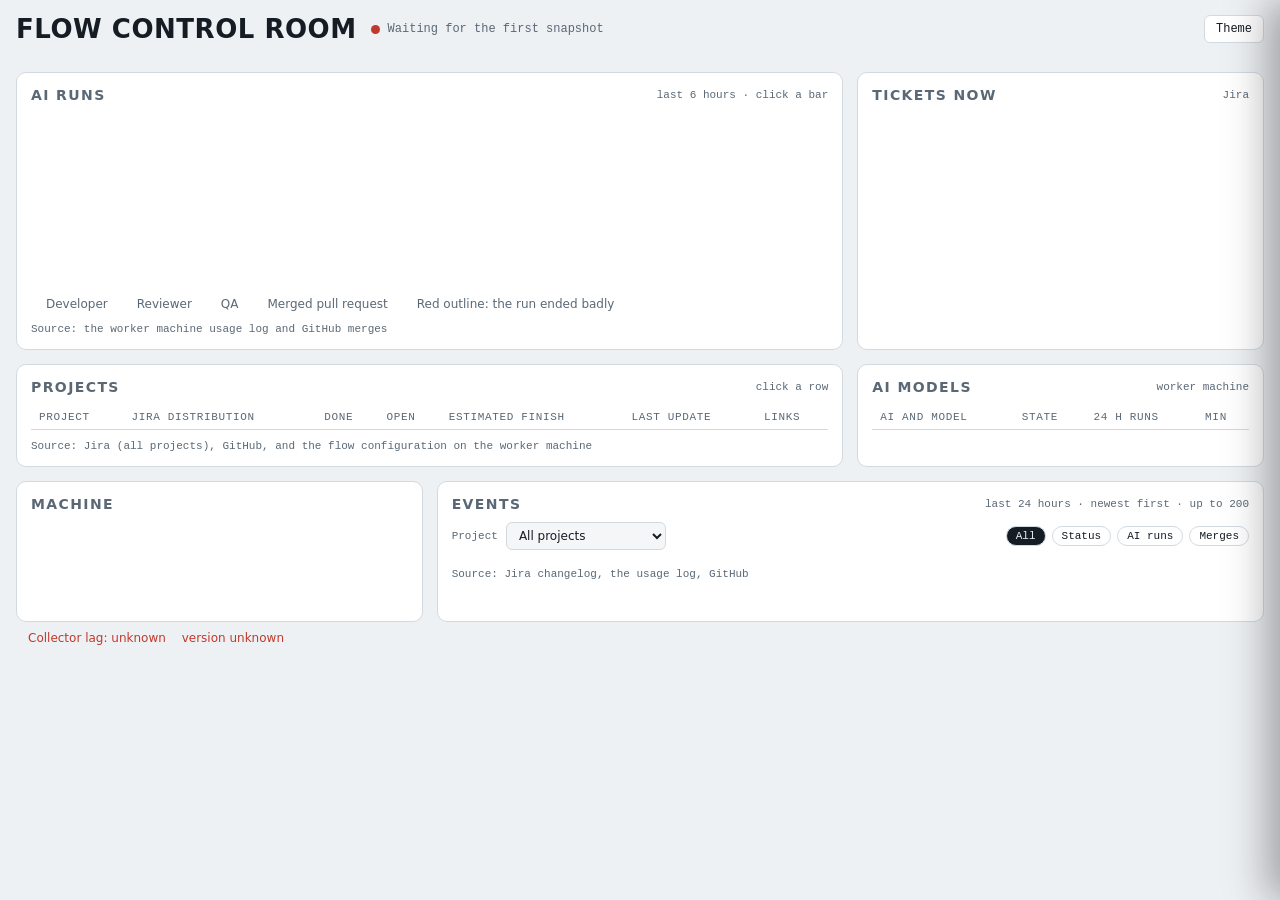
==== commit f494a953: "Merge pull request #18 from jooservices/JOOCR-21-alert-rules-shown-on-the-page feat(alerts): Show al" ====
--- a/web/index.html
+++ b/web/index.html
@@ -11,18 +11,19 @@
 <div class="wrap">
   <header>
     <h1>Flow Control Room</h1><span class="live" id="live"><i></i><span id="liveText">loading</span></span>
+    <span class="srcwarn" id="srcwarn" role="status" hidden></span>
     <span class="sp"></span>
     <div class="seg"><button id="theme">Theme</button></div>
   </header>
-  <section class="srcbanner" id="srcbanner" role="status" aria-label="Sources that are down" hidden></section>
+  <section class="alerts" id="alerts" aria-label="Alerts" hidden></section>
   <section class="kpis" id="kpis" aria-label="Key numbers"></section>
   <div class="grid">
-    <section class="card c8" data-src="machine github"><h2>AI runs <span class="stale-tag" hidden>stale</span> <small id="tlnote">last 6 hours · click a bar</small></h2><div class="tlwrap"><svg class="tl" id="tl" viewBox="0 0 1000 220" preserveAspectRatio="none" role="img" aria-label="Timeline of the AI runs"></svg></div><div class="legend" id="legend"></div><div class="src">Source: the worker machine usage log and GitHub merges</div></section>
-    <section class="card c4" data-src="jira machine"><h2>Tickets now <span class="stale-tag" hidden>stale</span> <small>Jira</small></h2><div class="fun" id="fun"></div><div class="src" id="funnote"></div></section>
-    <section class="card c8" data-src="jira github machine"><h2>Projects <span class="stale-tag" hidden>stale</span> <small>click a row</small></h2><div class="tablewrap"><table id="ptable"><thead><tr><th><button data-s="name">Project</button></th><th>Jira distribution</th><th><button data-s="prog">Done</button></th><th><button data-s="open">Open</button></th><th>Estimated finish</th><th>Last update</th><th>Links</th></tr></thead><tbody></tbody></table></div><div class="src">Source: Jira (all projects), GitHub, and the flow configuration on the worker machine</div></section>
-    <section class="card c4" data-src="machine"><h2>AI models <span class="stale-tag" hidden>stale</span> <small>worker machine</small></h2><div class="tablewrap"><table id="aitable"><thead><tr><th>AI and model</th><th>State</th><th>24 h runs</th><th>Min</th></tr></thead><tbody></tbody></table></div><div class="src" id="ainote"></div></section>
-    <section class="card c4" data-src="machine"><h2>Machine <span class="stale-tag" hidden>stale</span> <small id="machine"></small></h2><div class="gauges" id="gauges"></div><svg class="spark" id="spark" viewBox="0 0 300 54" preserveAspectRatio="none" role="img" aria-label="Load and memory over time"></svg><dl class="kvs" id="mkv"></dl></section>
-    <section class="card c8" data-src="jira github machine"><h2>Events <span class="stale-tag" hidden>stale</span> <small>last 24 hours · newest first · up to 200</small></h2><div class="event-controls"><label class="event-project-filter" for="event-project">Project<select id="event-project" aria-label="Filter events by project"><option value="all">All projects</option></select></label><div class="chips" id="chips" role="group" aria-label="Filter events by kind"><button type="button" data-f="all" aria-pressed="true">All</button><button type="button" data-f="status" aria-pressed="false">Status</button><button type="button" data-f="run" aria-pressed="false">AI runs</button><button type="button" data-f="merge" aria-pressed="false">Merges</button></div></div><div class="feed" id="feed" aria-live="polite"></div><div class="src">Source: Jira changelog, the usage log, GitHub</div></section>
+    <section class="card c8"><h2>AI runs <small id="tlnote">last 6 hours · click a bar</small></h2><div class="tlwrap"><svg class="tl" id="tl" viewBox="0 0 1000 220" preserveAspectRatio="none" role="img" aria-label="Timeline of the AI runs"></svg></div><div class="legend" id="legend"></div><div class="src">Source: the worker machine usage log and GitHub merges</div></section>
+    <section class="card c4"><h2>Tickets now <small>Jira</small></h2><div class="fun" id="fun"></div><div class="src" id="funnote"></div></section>
+    <section class="card c8"><h2>Projects <small>click a row</small></h2><div class="tablewrap"><table id="ptable"><thead><tr><th><button data-s="name">Project</button></th><th>Jira distribution</th><th><button data-s="prog">Done</button></th><th><button data-s="open">Open</button></th><th>Estimated finish</th><th>Last update</th><th>Links</th></tr></thead><tbody></tbody></table></div><div class="src">Source: Jira (all projects), GitHub, and the flow configuration on the worker machine</div></section>
+    <section class="card c4"><h2>AI models <small>worker machine</small></h2><div class="tablewrap"><table id="aitable"><thead><tr><th>AI and model</th><th>State</th><th>24 h runs</th><th>Min</th></tr></thead><tbody></tbody></table></div><div class="src" id="ainote"></div></section>
+    <section class="card c4"><h2>Machine <small id="machine"></small></h2><div class="gauges" id="gauges"></div><svg class="spark" id="spark" viewBox="0 0 300 54" preserveAspectRatio="none" role="img" aria-label="Load and memory over time"></svg><dl class="kvs" id="mkv"></dl></section>
+    <section class="card c8"><h2>Events <small>last 24 hours · newest first · up to 200</small></h2><div class="event-controls"><label class="event-project-filter" for="event-project">Project<select id="event-project" aria-label="Filter events by project"><option value="all">All projects</option></select></label><div class="chips" id="chips" role="group" aria-label="Filter events by kind"><button type="button" data-f="all" aria-pressed="true">All</button><button type="button" data-f="status" aria-pressed="false">Status</button><button type="button" data-f="run" aria-pressed="false">AI runs</button><button type="button" data-f="merge" aria-pressed="false">Merges</button></div></div><div class="feed" id="feed" aria-live="polite"></div><div class="src">Source: Jira changelog, the usage log, GitHub</div></section>
   </div>
 </div>
 <footer id="collector-footer">
--- a/web/style.css
+++ b/web/style.css
@@ -1,15 +1,15 @@
 /* Layout concept: an operations room. Time runs left to right on the AI run lanes; around it sit the numbers an operator checks first. Every value is read from Jira, GitHub or the worker machine. */
 :root {
   --bg: #0d1117; --panel: #151b23; --panel-2: #1c242e; --ink: #e8edf2; --ink-2: #8d9aa8; --line: #2a3441; --grid: #202a35;
-  --todo: #5b9bf5; --run: #38c7b3; --wait: #f0b43c; --human: #e879a8; --blocked: #f2685a; --done: #6fcf7b; --backlog: #7a8999; --accent: #38c7b3; --on-color: #07110f; --focus: #e8edf2;
+  --todo: #5b9bf5; --run: #38c7b3; --wait: #f0b43c; --human: #e879a8; --blocked: #f2685a; --done: #6fcf7b; --backlog: #6b7b8c; --accent: #38c7b3;
   --f-head: system-ui, -apple-system, "Segoe UI", Roboto, "Helvetica Neue", Arial, sans-serif; --f-body: system-ui, -apple-system, "Segoe UI", Roboto, "Helvetica Neue", Arial, sans-serif; --f-mono: ui-monospace, "SFMono-Regular", Menlo, Consolas, "Liberation Mono", monospace; color-scheme: dark;
 }
 @media (prefers-color-scheme: light) { :root:not([data-theme="dark"]) {
   --bg: #eef1f4; --panel: #ffffff; --panel-2: #f4f6f8; --ink: #151c24; --ink-2: #5a6876; --line: #d2dae1; --grid: #e4e9ee;
-  --todo: #2b66c4; --run: #0a7566; --wait: #8a5a00; --human: #b83a76; --blocked: #c0392b; --done: #25702f; --backlog: #5f6e7c; --accent: #0a7566; --on-color: #ffffff; --focus: #151c24; color-scheme: light; } }
+  --todo: #2b66c4; --run: #0d8f7e; --wait: #a86f00; --human: #b83a76; --blocked: #c0392b; --done: #2f8a3c; --backlog: #7a8896; --accent: #0d8f7e; color-scheme: light; } }
 :root[data-theme="light"] {
   --bg: #eef1f4; --panel: #ffffff; --panel-2: #f4f6f8; --ink: #151c24; --ink-2: #5a6876; --line: #d2dae1; --grid: #e4e9ee;
-  --todo: #2b66c4; --run: #0a7566; --wait: #8a5a00; --human: #b83a76; --blocked: #c0392b; --done: #25702f; --backlog: #5f6e7c; --accent: #0a7566; --on-color: #ffffff; --focus: #151c24; color-scheme: light; }
+  --todo: #2b66c4; --run: #0d8f7e; --wait: #a86f00; --human: #b83a76; --blocked: #c0392b; --done: #2f8a3c; --backlog: #7a8896; --accent: #0d8f7e; color-scheme: light; }
 * { box-sizing: border-box; }
 body { background: var(--bg); color: var(--ink); font: 14px/1.4 var(--f-body); margin: 0; padding-left: max(16px, env(safe-area-inset-left, 0px)); padding-right: max(16px, env(safe-area-inset-right, 0px)); padding-block: 14px 28px; }
 a { color: var(--accent); } button { font: inherit; color: inherit; cursor: pointer; }
@@ -24,8 +24,8 @@
 .sp { flex: 1; }
 .seg { display: inline-flex; border: 1px solid var(--line); border-radius: 6px; overflow: hidden; background: var(--panel); }
 .seg button { background: transparent; border: 0; padding: 6px 11px; font: 500 12px var(--f-mono); }
-.seg button[aria-pressed="true"] { background: var(--accent); color: var(--on-color); }
-.kpis { display: grid; grid-template-columns: repeat(auto-fit, minmax(min(160px, 100%), 1fr)); gap: 10px; }
+.seg button[aria-pressed="true"] { background: var(--accent); color: var(--bg); }
+.kpis { display: grid; grid-template-columns: repeat(auto-fit, minmax(160px, 1fr)); gap: 10px; }
 .kpi { background: var(--panel); border: 1px solid var(--line); border-radius: 8px; padding: 10px 12px; display: flex; flex-direction: column; gap: 2px; min-width: 0; border-top: 3px solid var(--c, var(--line)); }
 .kpi span { font: 500 11px var(--f-mono); color: var(--ink-2); text-transform: uppercase; letter-spacing: .06em; }
 .kpi b { font: 700 30px/1 var(--f-head); font-variant-numeric: tabular-nums; }
@@ -41,7 +41,7 @@
 .lane-label { font: 500 11px var(--f-mono); fill: var(--ink-2); }
 .tick { stroke: var(--grid); } .tick-l { font: 400 10px var(--f-mono); fill: var(--ink-2); }
 .seg-bar { cursor: pointer; } .seg-bar:hover rect { stroke: var(--ink); stroke-width: 1.5; }
-.seg-t { font: 500 10px var(--f-mono); fill: var(--on-color); pointer-events: none; }
+.seg-t { font: 500 10px var(--f-mono); fill: #04120f; pointer-events: none; }
 .now { stroke: var(--ink); stroke-dasharray: 3 3; }
 .legend { display: flex; flex-wrap: wrap; gap: 6px 14px; margin-top: 8px; font-size: 12px; color: var(--ink-2); }
 .legend i { display: inline-block; width: 10px; height: 10px; border-radius: 2px; margin-right: 5px; vertical-align: -1px; }
@@ -58,7 +58,7 @@
 tr.row { cursor: pointer; } tr.row:hover td { background: var(--panel-2); }
 td.num { font-variant-numeric: tabular-nums; font-family: var(--f-mono); font-size: 12px; }
 .stack { display: flex; height: 8px; width: 150px; border-radius: 2px; overflow: hidden; background: var(--grid); } .stack i { display: block; height: 100%; }
-.pill { display: inline-block; padding: 1px 8px; border-radius: 999px; font: 500 11px var(--f-mono); color: var(--on-color); background: var(--c, var(--line)); white-space: nowrap; }
+.pill { display: inline-block; padding: 1px 8px; border-radius: 999px; font: 500 11px var(--f-mono); color: #07110f; background: var(--c, var(--line)); white-space: nowrap; }
 .xl a { font-size: 12px; margin-right: 8px; text-decoration: none; white-space: nowrap; } .xl a::after { content: "\2197"; margin-left: 2px; color: var(--ink-2); }
 .meter { height: 6px; background: var(--grid); border-radius: 3px; overflow: hidden; } .meter i { display: block; height: 100%; background: var(--accent); }
 .gauges { display: grid; grid-template-columns: repeat(2, 1fr); gap: 12px; }
@@ -80,8 +80,8 @@
 .event-related { font: 500 11px var(--f-mono); white-space: nowrap; }
 .event-source { font-size: 11px; white-space: nowrap; }
 .event-open:focus-visible, .event-related:focus-visible, .event-source:focus-visible, .event-controls :focus-visible, .drawer :focus-visible { outline: 2px solid var(--accent); outline-offset: 2px; }
-.drawer { visibility: hidden; position: fixed; top: 0; right: 0; bottom: 0; width: min(430px, 100%); background: var(--panel); border-left: 1px solid var(--line); box-shadow: -12px 0 40px rgba(0,0,0,.35); transform: translateX(100%); transition: transform .22s, visibility 0s .22s; z-index: 20; overflow: auto; padding: 18px max(18px, env(safe-area-inset-right, 0px)) 24px 18px; padding-top: max(18px, env(safe-area-inset-top, 0px)); }
-.drawer.open { transform: none; visibility: visible; }
+.drawer { position: fixed; top: 0; right: 0; bottom: 0; width: min(430px, 100%); background: var(--panel); border-left: 1px solid var(--line); box-shadow: -12px 0 40px rgba(0,0,0,.35); transform: translateX(100%); transition: transform .22s; z-index: 20; overflow: auto; padding: 18px max(18px, env(safe-area-inset-right, 0px)) 24px 18px; padding-top: max(18px, env(safe-area-inset-top, 0px)); }
+.drawer.open { transform: none; }
 .drawer h3 { margin: 0; font: 700 24px var(--f-head); } .drawer .sub { color: var(--ink-2); margin: 2px 0 10px; }
 .drawer .x { position: absolute; top: 10px; right: 12px; background: none; border: 0; font-size: 22px; color: var(--ink-2); }
 .kv { display: grid; grid-template-columns: auto 1fr; gap: 4px 12px; margin: 10px 0; font-size: 13px; } .kv dt { color: var(--ink-2); } .kv dd { margin: 0; }
@@ -100,36 +100,12 @@
   .ev { grid-template-columns: minmax(0, 1fr); gap: 3px; }
 }
 
-/* Source-down banner: text and a border, never colour alone. */
-.srcbanner { border: 2px solid var(--blocked); border-radius: 8px; background: var(--panel); padding: 10px 12px; font-size: 13px; }
-.srcbanner[hidden] { display: none; }
-.srcbanner b { color: var(--blocked); }
-.srcbanner ul { margin: 6px 0 0; padding-left: 18px; }
-.srcbanner li { overflow-wrap: anywhere; }
-.stale-tag { display: inline-block; border: 1px dashed var(--blocked); border-radius: 4px; padding: 0 6px; font: 600 11px var(--f-mono); color: var(--blocked); text-transform: uppercase; letter-spacing: .04em; }
-.stale-tag[hidden] { display: none; }
-.card.is-stale > :not(h2) { font-style: italic; } /* no opacity: dimming would drop text below 4.5:1 */
-.card.is-stale { border-style: dashed; border-color: var(--blocked); }
-.kpi.is-stale b { font-size: 20px; color: var(--blocked); }
+.srcwarn { font: 500 12px var(--f-mono); color: var(--blocked); }
+.srcwarn[hidden] { display: none; }
 
-/* Keyboard: a visible ring on every control, and rows and bars reachable by Tab. */
-:focus-visible { outline: 2px solid var(--focus); outline-offset: 2px; }
-.seg-bar:focus-visible rect { stroke: var(--focus); stroke-width: 3; }
-tr.row:focus-visible { outline-offset: -2px; }
-.seg button, .chips button, th button, .drawer .x { min-height: 28px; }
-
-/* Phones: nothing may widen the page; wide tables and the timeline scroll inside their own box. */
-html, body { max-width: 100%; overflow-x: hidden; }
-.kv dd, .kvs dd, .ev > span, .links a, .src, .drawer .sub { overflow-wrap: anywhere; min-width: 0; }
-@media (max-width: 480px) {
-  h1 { font-size: 20px; }
-  .gauges { grid-template-columns: 1fr; }
-  .kvs { grid-template-columns: 1fr; }
-  .kvs dd { margin-bottom: 4px; }
-  .fun div { grid-template-columns: 96px 1fr 32px; }
-  .ev { grid-template-columns: 54px 1fr; }
-  .ev .k { grid-column: 2; grid-row: 1; }
-  .ev > span:last-child { grid-column: 1 / -1; }
-  .card { padding: 10px; }
-  .drawer { width: 100%; }
-}
+.alerts { display: flex; flex-direction: column; gap: 6px; margin-bottom: 10px; }
+.alerts[hidden] { display: none; }
+.alert { display: flex; align-items: baseline; gap: 10px; background: var(--panel); border: 1px solid var(--line); border-left: 4px solid var(--blocked); border-radius: 8px; padding: 8px 12px; font-size: 13px; }
+.alert span { font: 500 11px var(--f-mono); color: var(--blocked); text-transform: uppercase; letter-spacing: .06em; }
+.alert button { all: unset; cursor: pointer; text-decoration: underline; min-width: 0; }
+.alert button:focus-visible { outline: 2px solid var(--accent); outline-offset: 2px; }
